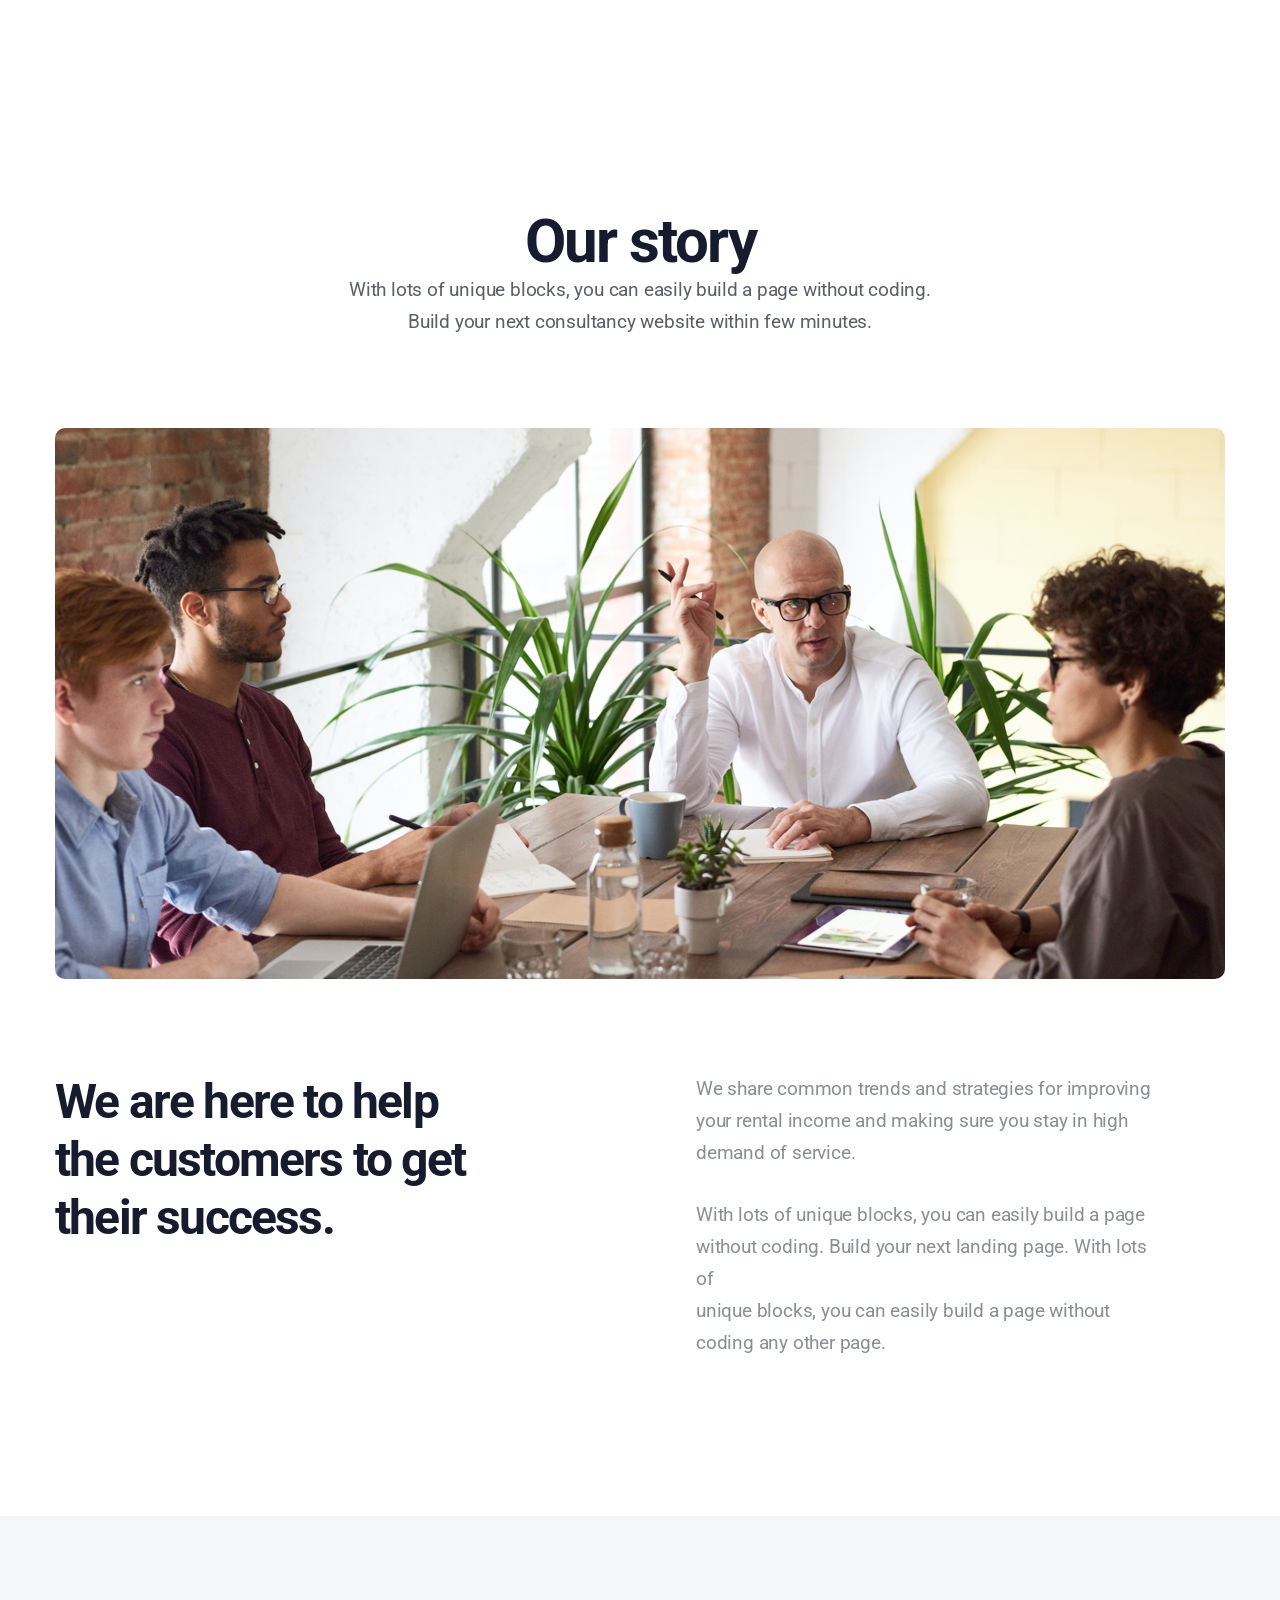
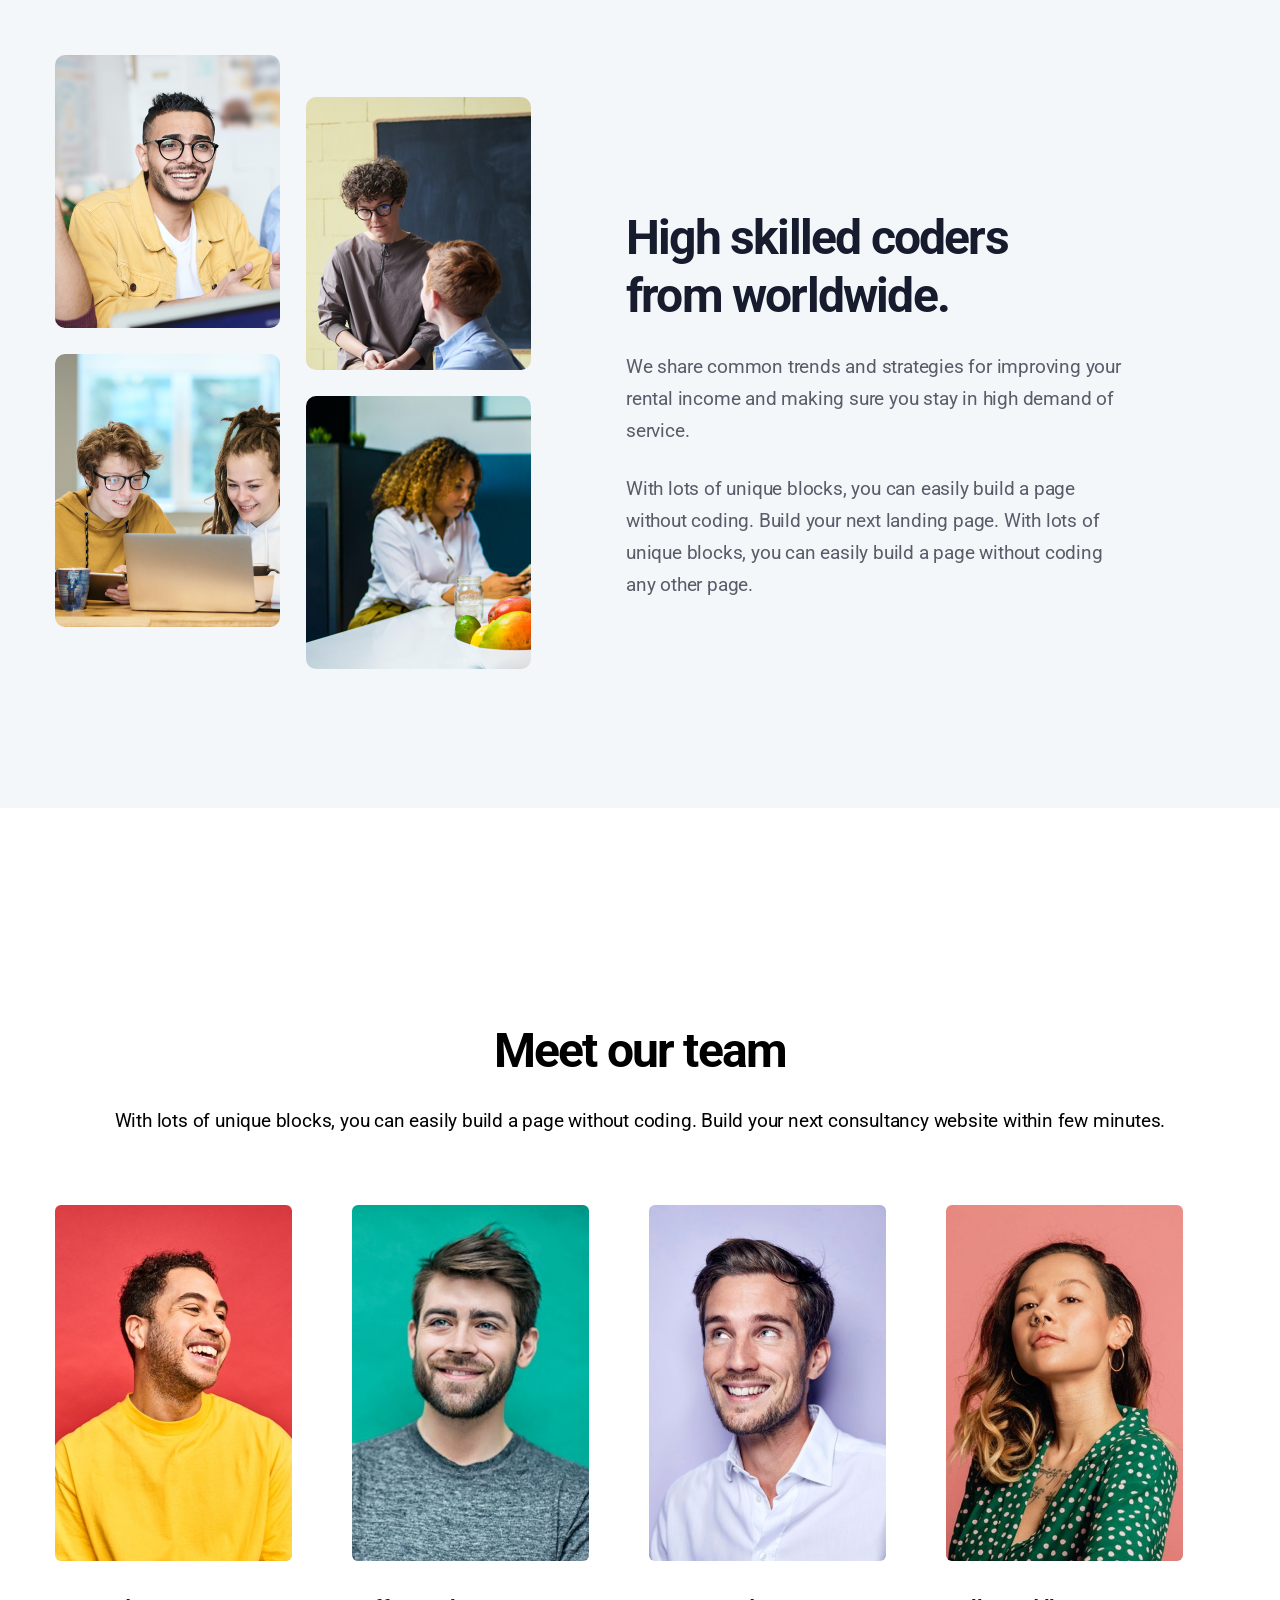
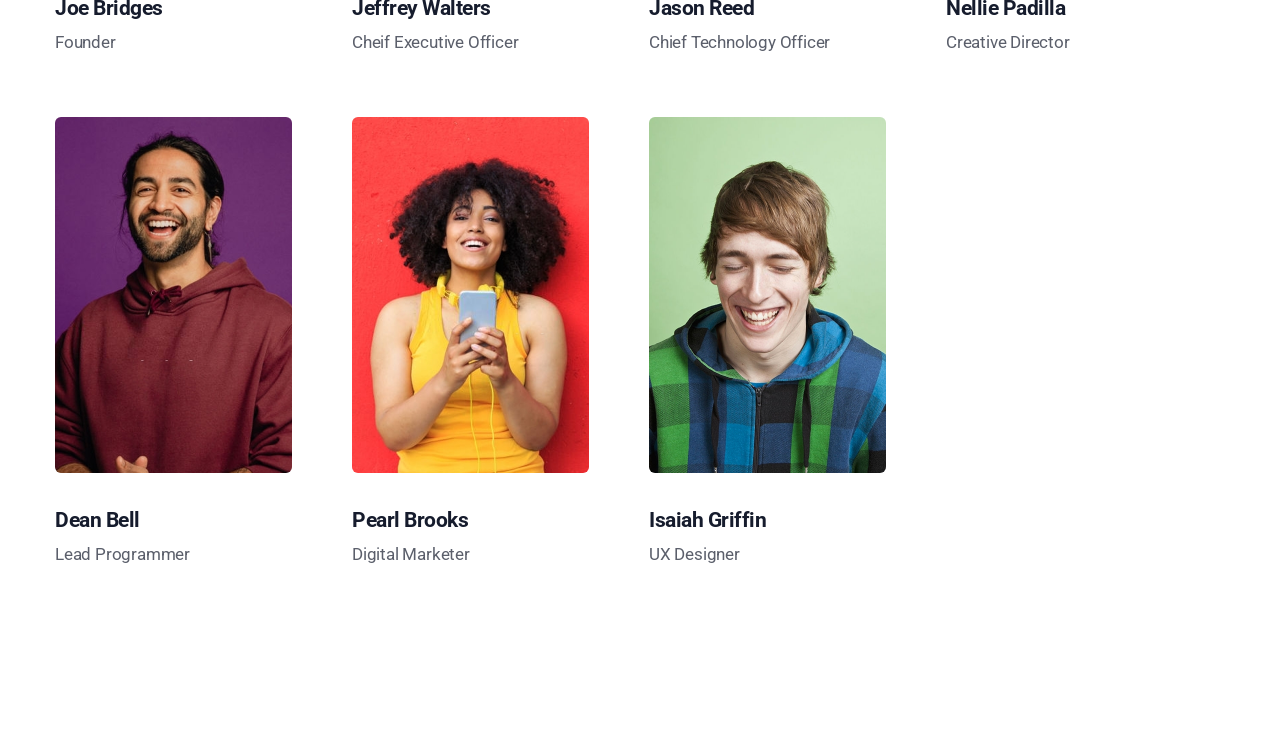
==== pages/about.html @ 470a7a66 "Update HTML and CSS: finalized About section layout and styling" ====
<!DOCTYPE html>
<html lang="en">

<head>
    <meta charset="UTF-8">
    <meta name="viewport" content="width=device-width, initial-scale=1.0">
    <title>About page</title>
    <link rel="stylesheet" href="../assets/css/pages/about.css">
    <link rel="stylesheet" href="../assets/fonts/font-awesome-6.4.0-all.min.css">
    <link href="https://fonts.googleapis.com/css2?family=Roboto:ital,wght@0,100..900;1,100..900&display=swap"
        rel="stylesheet">
</head>

<body>
    <!-- HEADER START ! -->

    <!-- HEADER END ! -->

    <!-- Our-story-section start  !-->
    <main>
        <section class="our-story-section">
            <div class="container">
                <div class="our-story-content">
                    <div class="story-text">
                        <h1 class="section-title">Our story</h1>
                        <p class="section-description">With lots of unique blocks, you can easily build a page without
                            coding.
                            <br> Build your next consultancy website within few minutes.
                        </p>
                    </div>
                    <div class="story-img">
                        <img src="../assets/images/about.images/about.image1.png" alt="">
                    </div>
                    <div class="info-ending-text">
                        <div class="info-left-text">
                            <h2> We are here to help <br> the customers to get <br> their success.
                            </h2>
                        </div>

                        <div class="info-right-text">
                            <p class="text ">We share common trends and strategies for improving <br> your rental income
                                and
                                making sure you stay in high <br> demand of service.
                            </p>
                            <p class="text text-info">With lots of unique blocks, you can easily build a page <br>
                                without
                                coding. Build your next landing page. With lots of <br> unique blocks, you can easily
                                build
                                a page without <br> coding any other page.</p>
                        </div>
                    </div>
                </div>
            </div>
        </section>
        <!-- Our-story-section end ! -->
        <!-- smart-solutions-section  CSS start !  -->
        <section class="smart-solutions-section">
            <div class="container">
                <div class="solutions-section-content">
                    <div class="section-left-content">
                        <div class="left-img">
                            <img src="../assets/images/about.images/about.image2.png" alt="">
                            <img src="../assets/images/about.images/about.image4.png" alt="">
                        </div>

                        <div class="right-img">
                            <img src="../assets/images/about.images/about.image3.png" alt="">
                            <img src="../assets/images/about.images/about.image5.png" alt="">
                        </div>

                    </div>

                    <div class="section-right-content">
                        <h2 class="right-content-title">High skilled coders <br>
                            from worldwide.</h2>
                        <p>We share common trends and strategies for improving your <br> rental income and making sure
                            you stay in high demand of <br> service.
                        </p>

                        <p>With lots of unique blocks, you can easily build a page <br> without coding. Build your next
                            landing page. With lots of <br> unique blocks, you can easily build a page without coding
                            <br> any other page.</p>
                    </div>

                </div>
            </div>
        </section>

        <!-- /* MEET OUR TEAM SECTION START  */ -->
        <section class="meet-our-team">
            <div class="container">
                <div class="meet-our-team-content">
                    <h2 class="team-content-title">Meet our team</h2>
                    <p class="team-content-description">With lots of unique blocks, you can easily build a page without
                        coding. Build your next consultancy website within few minutes.</p>

                    <!-- IMAGES CARD !  -->
                    <div class="team-content-images-card">
                        <div class="row row-top">
                            <!-- IMAGES CARD 1 !  -->
                            <div class="img-card">
                                <img src="../assets/images/about.images/imgcard1.png" alt="">
                                <h6>Joe Bridges</h6>
                                <p>Founder</p>
                            </div>

                            <!-- IMAGES CARD 2 !  -->
                            <div class="img-card">
                                <img src="../assets/images/about.images/imgcard2.png" alt="">
                                <h6>Jeffrey Walters</h6>
                                <p>Cheif Executive Officer</p>
                            </div>

                            <!-- IMAGES CARD 3 !  -->
                            <div class="img-card">
                                <img src="../assets/images/about.images/imgcard3.png" alt="">
                                <h6>Jason Reed</h6>
                                <p>Chief Technology Officer</p>
                            </div>

                            <!-- IMAGES CARD 4 !  -->
                            <div class="img-card">
                                <img src="../assets/images/about.images/imgcard4.png" alt="">
                                <h6>Nellie Padilla</h6>
                                <p>Creative Director</p>
                            </div>
                        </div>

                        <div class="row row-bottom">
                            <!-- IMAGES CARD 5 !  -->
                            <div class="img-card">
                                <img src="../assets/images/about.images/imgcard5.png" alt="">
                                <h6>Dean Bell</h6>
                                <p>Lead Programmer</p>
                            </div>

                            <!-- IMAGES CARD 6 !  -->
                            <div class="img-card">
                                <img src="../assets/images/about.images/imgcard6.png" alt="">
                                <h6>Pearl Brooks</h6>
                                <p>Digital Marketer</p>
                            </div>

                            <!-- IMAGES CARD 7 !  -->
                            <div class="img-card">
                                <img src="../assets/images/about.images/imgcard7.png" alt="">
                                <h6>Isaiah Griffin</h6>
                                <p>UX Designer</p>
                            </div>

                        </div>
                    </div>
                </div>
            </div>
        </section>
        <!-- /* MEET OUR TEAM SECTION END  */ -->
    </main>
</body>
</html>
---- assets/css/pages/about.css ----
*{
    box-sizing: border-box;
    padding: 0;
    margin: 0;
}

:root {
  --secondary-color: #F4F7FA;
  --text-color: #161C2D;
  --bg-color:white;
  --font-family:Roboto;
}

body{
  height: auto;
}
.our-story-section{
    margin-top: 100px;
    background-color: var(--bg-color);
    padding: 109px 0 141px 0;

}

.container {
  width:1170px;
  margin: 0px auto;

}

.story-text{
    text-align: center;
}

.section-title{
font-family: var(--font-family);
font-weight: 700;
font-size: 60px;
line-height: 65px;
letter-spacing: -2px;
text-align: center;
color: var(--text-color);

}
.section-description{
font-family: var(--font-family);
font-weight: 400;
font-size: 19px;
line-height: 32px;
letter-spacing: -0.2px;
text-align: center;
color: var(--text-color);
opacity: 0.7;
}
.story-img{
padding: 90px 0;
}

.story-img img{
    width: 100%; 
    border-radius: 10px;
   

}
.info-ending-text{
    display: flex;
    justify-content: space-between;
    padding-right: 60px;
    height: 302px;
}

.info-left-text h2{
font-family: var(--font-family);
font-weight: 700;
font-size: 48px;
line-height: 58px;
letter-spacing: -1.8px;
color: var(--text-color);
}
.info-right-text{
width: 469px;
height: 294px;
opacity: 0.7;
top: 7.5px;
left: 572px;
}

.info-right-text .text{
font-family: var(--font-family);
font-weight: 400;
font-size: 19px;
line-height: 32px;
letter-spacing: -0.2px;
color: var(--text-color);
opacity: 70%;
}
.text-info{
margin-top: 30px;
}
 /* Our-story-section CSS end !  */

  /* smart-solutions-section  CSS start ! */

  .smart-solutions-section{
    background-color: var(--secondary-color);
  }
  .solutions-section-content{
    padding: 139px 0;
    background-color:var(--secondary-color);
    display: flex;
    gap: 95px;

  }
.section-left-content{
  display: grid;
  grid-template-columns: repeat(2, 1fr); 
  gap: 26px; 

}

.section-left-content img{
   width: 225px;
  height: 273px;
  border-radius: 10px; 
  object-fit: cover; 
}

.left-img,
.right-img{
  display: flex;
  flex-direction: column;
  gap: 26px;
}
.right-img{
  padding-top: 42px;
}
.section-right-content{
  padding-top: 154px;
  padding-bottom: 202px;
  height: 413px;
}
.section-right-content .right-content-title{
font-family: var(--font-family);
font-weight: 700;
font-size: 48px;
line-height: 58px;
letter-spacing: -1.8px;
color: var(--text-color);
}
.section-right-content p{
padding-top: 26px;
color: var(--text-color);
opacity: 70%;
font-family: Roboto;
font-weight: 400;
font-size: 19px;
line-height: 32px;
letter-spacing: -0.2px;

}

  /* smart-solutions-section  CSS END ! */

  /* MEET OUR TEAM SECTION START  */

.meet-our-team{
  padding:107px 0 179px 0;
}
 .meet-our-team-content .team-content-title{
font-family: Roboto;
font-weight: 700;
font-size: 48px;
line-height: 58px;
letter-spacing: -1.8px;
text-align: center;
padding-top: 107px;
padding-bottom: 25px;


}
 .meet-our-team-content .team-content-description{
font-family: Roboto;
font-weight: 400;
font-size: 19px;
line-height: 32px;
letter-spacing: -0.2px;
text-align: center;
padding-bottom: 68px;

}

 .meet-our-team-content .team-content-images-card{
display: flex;
flex-direction: column;


 }
 
 .row {
  display: flex;
  gap: 30px;
}

.row-bottom {
  margin-top: 60px;
}
.img-card {
  width: 267px;
  height: 452px;
  padding-right: 30px;
  padding-bottom: 60px;
}

.img-card img {
  width:100%;
  height: 356px;
  border-radius: 6px;
  display: block;
  object-fit: cover;
}
.img-card h6{
font-family: var(--font-family);
font-weight: 700;
font-size: 21px;
line-height: 32px;
letter-spacing: -0.5px;
padding-bottom: 4px;
padding-top: 31px;
color: var(--text-color);


}
.img-card p{
font-family:var(--font-family);
font-weight: 400;
font-size: 17px;
line-height: 29px;
letter-spacing: -0.2px;
padding-bottom: 4px;
opacity: 70%;
color: var(--text-color);
}
  /* MEET OUR TEAM SECTION END  */
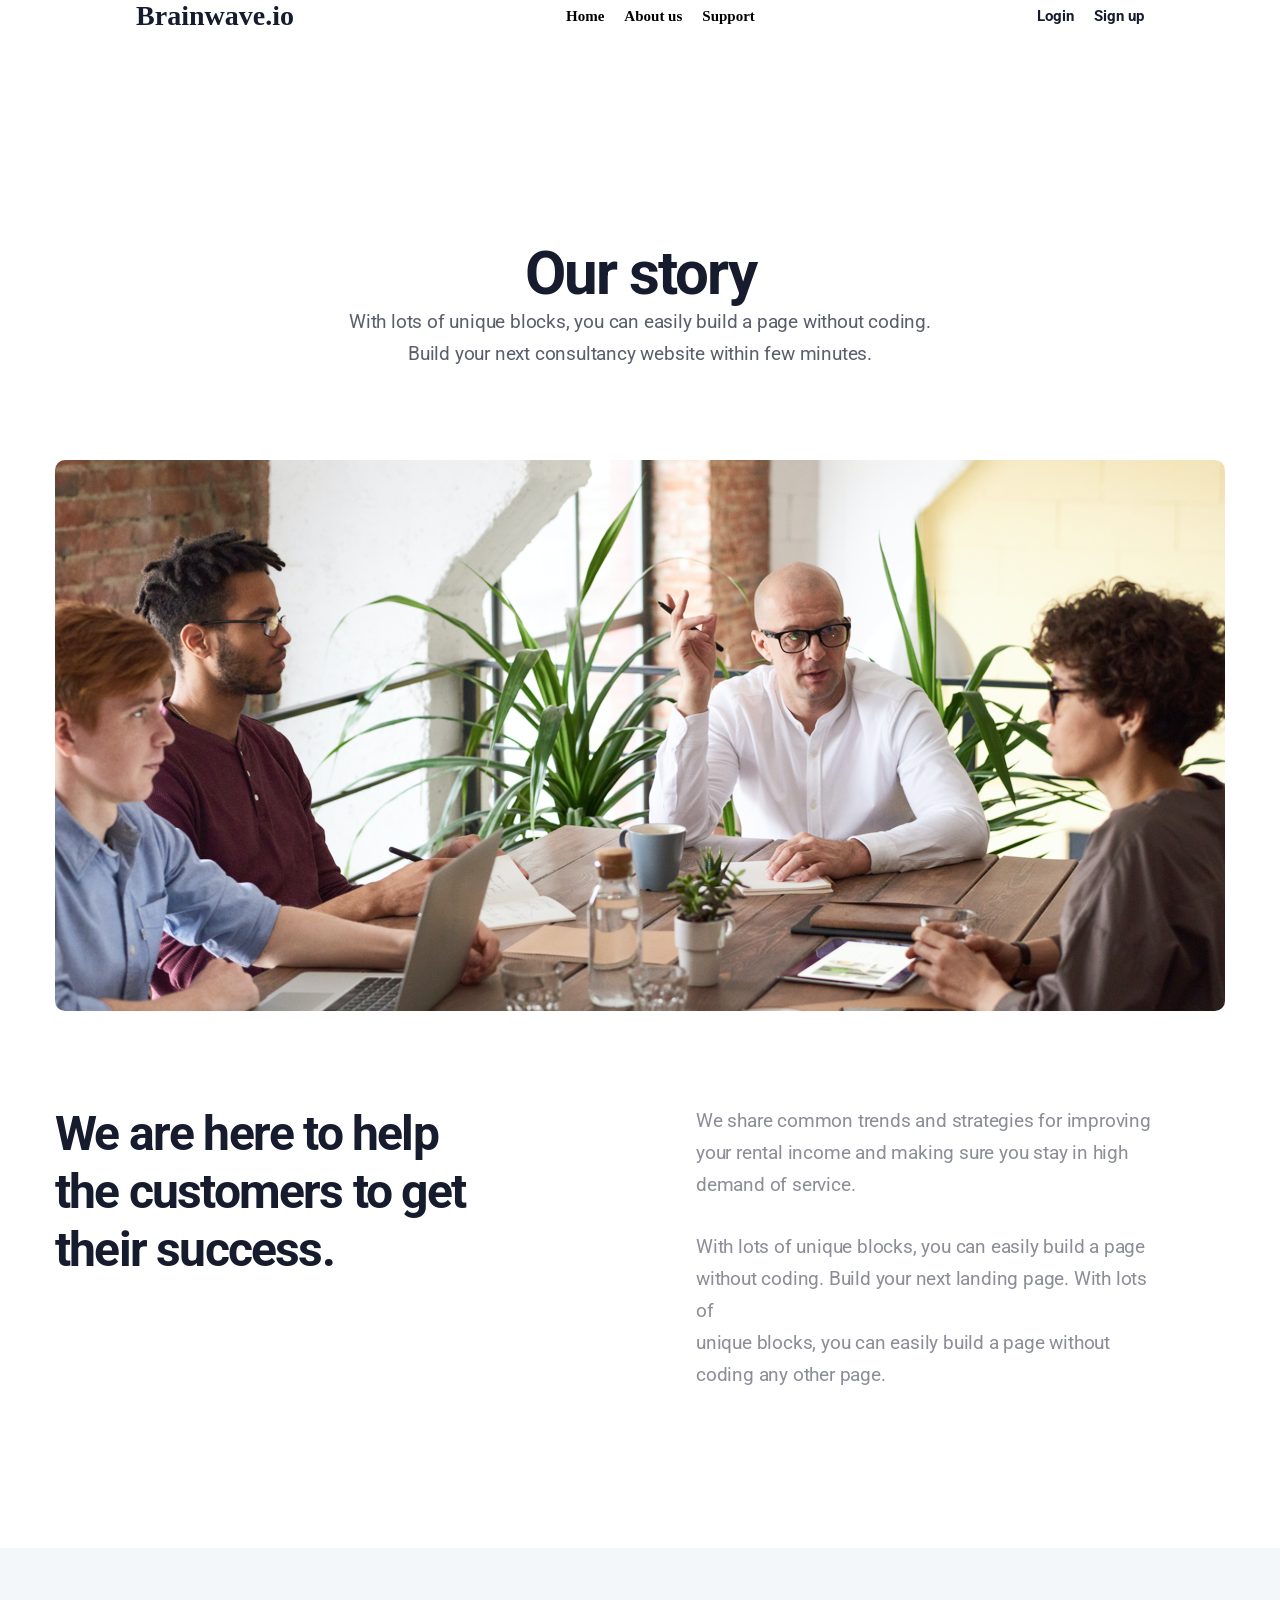
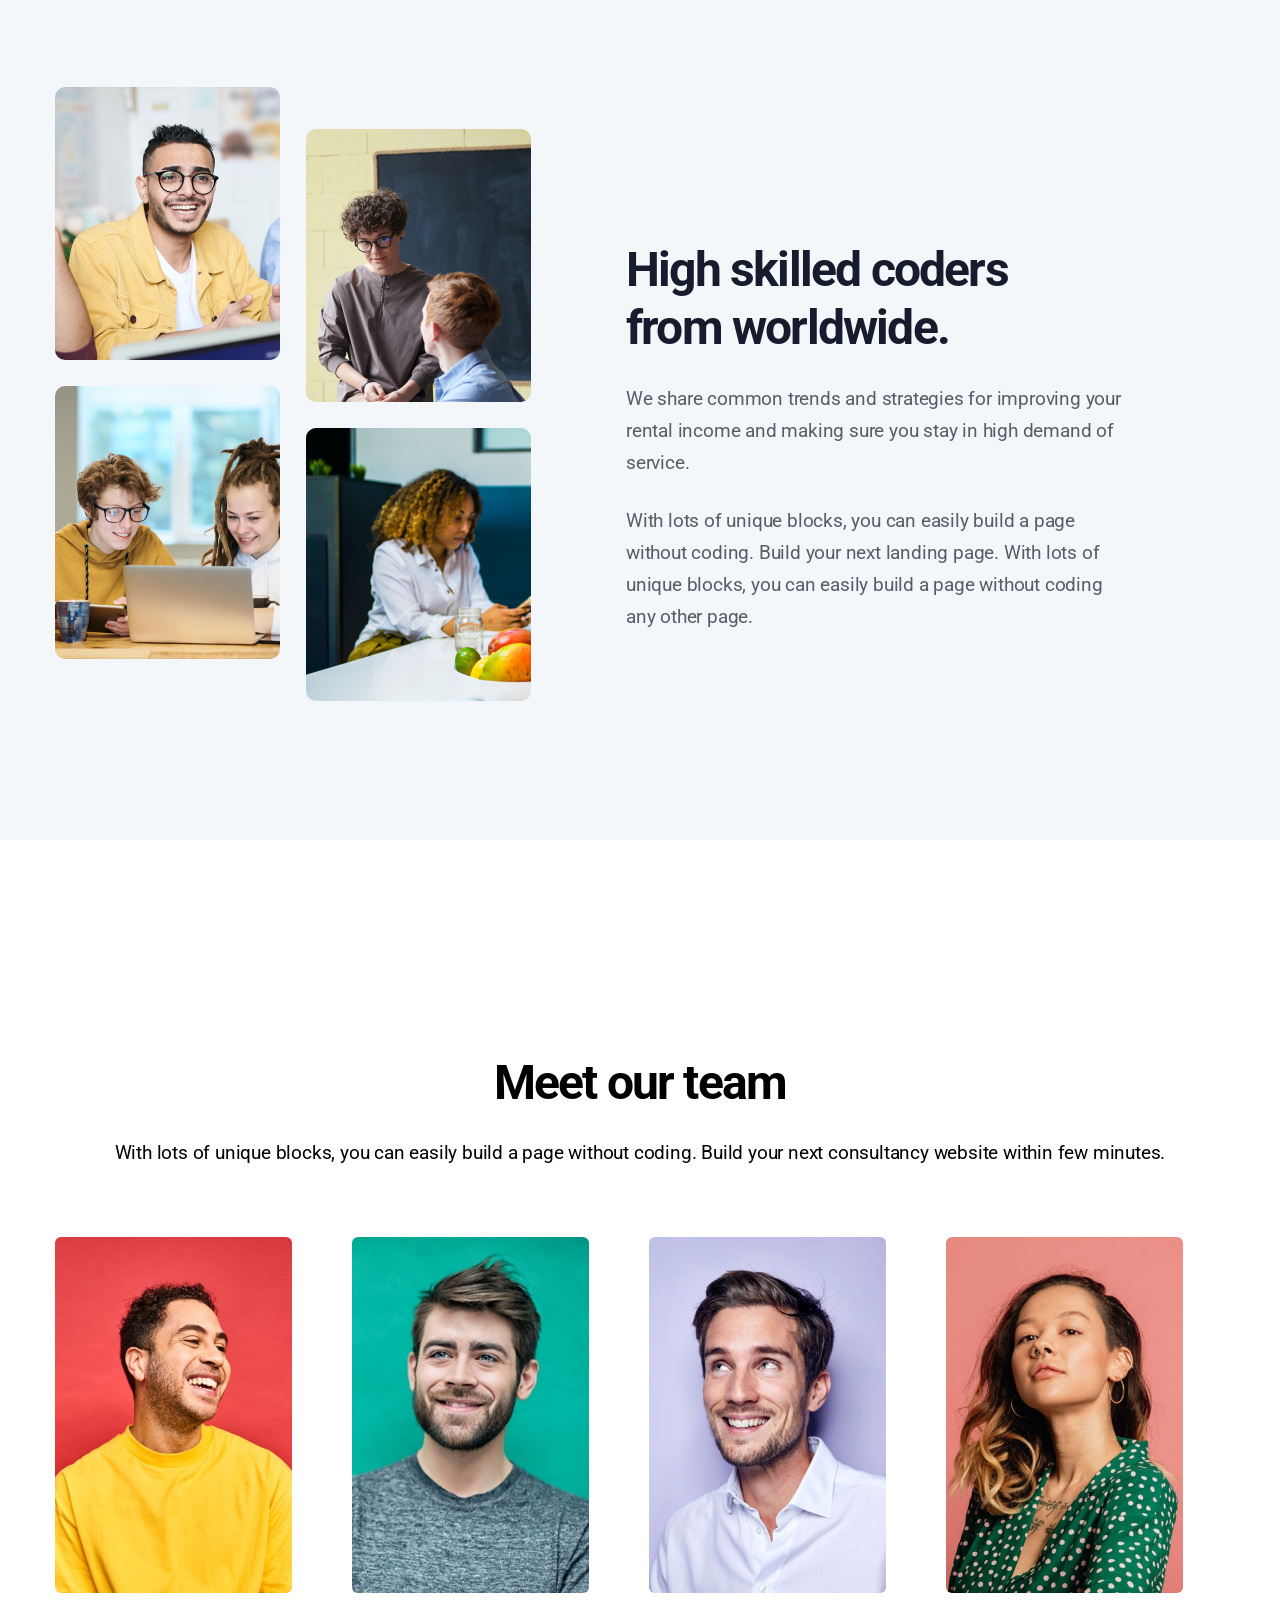
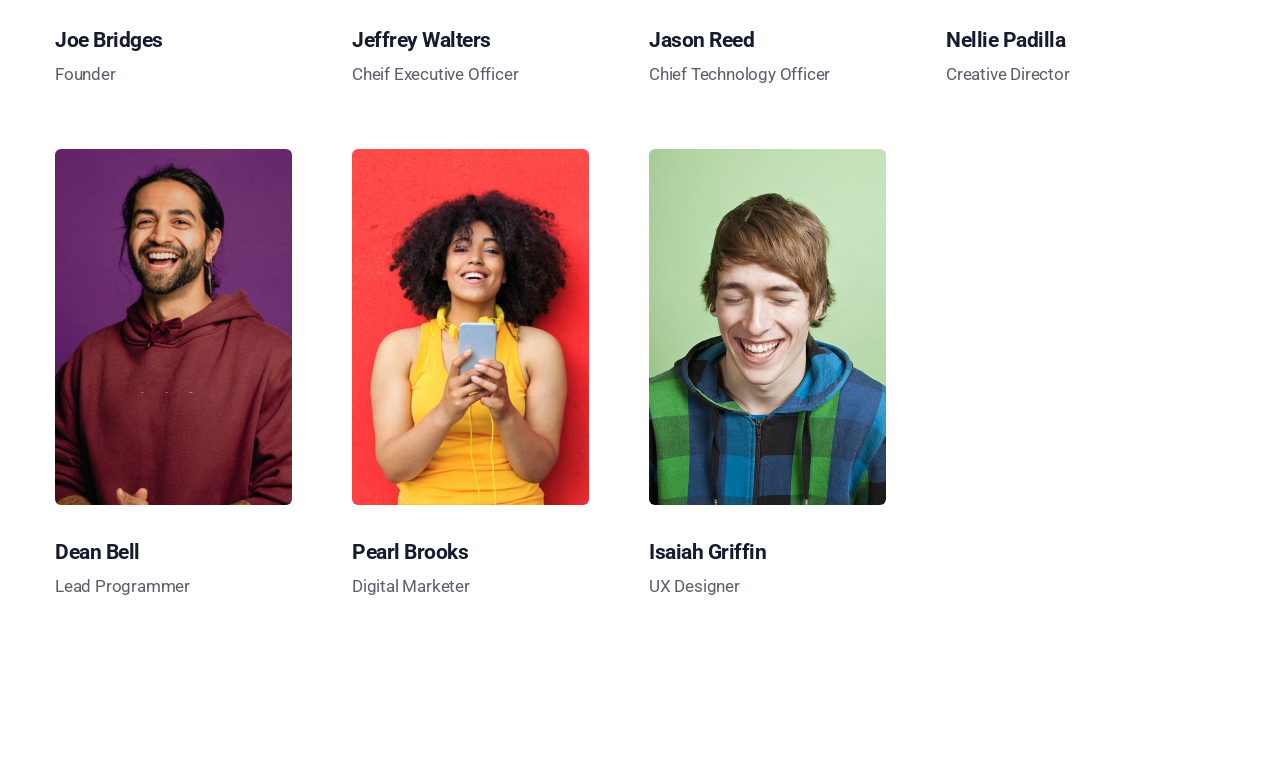
==== commit ba282a66: "added header content" ====
--- a/pages/about.html
+++ b/pages/about.html
@@ -5,155 +5,175 @@
     <meta charset="UTF-8">
     <meta name="viewport" content="width=device-width, initial-scale=1.0">
     <title>About page</title>
+    <link rel="stylesheet" href="../assets/css/pages/header.css">
     <link rel="stylesheet" href="../assets/css/pages/about.css">
     <link rel="stylesheet" href="../assets/fonts/font-awesome-6.4.0-all.min.css">
     <link href="https://fonts.googleapis.com/css2?family=Roboto:ital,wght@0,100..900;1,100..900&display=swap"
-        rel="stylesheet">
+          rel="stylesheet">
 </head>
 
 <body>
-    <!-- HEADER START ! -->
+<!-- HEADER START -->
+<header>
+    <section class="hdr-container">
+        <div class="hdr">
+            <div class="hdr-content">
+                <span>Brainwave.io</span>
+            </div>
+            <nav class="hdr-navigation">
+                <ul class="nav-items">
+                    <li class="nav-item"><a href="../index.html">Home</a></li>
+                    <li class="nav-item"><a href="../pages/about.html">About us</a></li>
+                    <li class="nav-item"><a href="../pages/support.html">Support</a></li>
+                </ul>
+            </nav>
+            <div class="hdr-login-signup">
+                <a class="login-link"><a href="../pages/login.html">Login</a></a>
+                <a class="signup-link"><a href="../pages/signup.html">Sign up</a></a>
+            </div>
+        </div>
+    </section>
+</header>
+<!-- HEADER END -->
 
-    <!-- HEADER END ! -->
+<!-- Our-story-section start  -->
+<main>
+    <section class="our-story-section">
+        <div class="container">
+            <div class="our-story-content">
+                <div class="story-text">
+                    <h1 class="section-title">Our story</h1>
+                    <p class="section-description">With lots of unique blocks, you can easily build a page without
+                        coding.
+                        <br> Build your next consultancy website within few minutes.
+                    </p>
+                </div>
+                <div class="story-img">
+                    <img src="../assets/images/about/about.image1.png" alt="">
+                </div>
+                <div class="info-ending-text">
+                    <div class="info-left-text">
+                        <h2> We are here to help <br> the customers to get <br> their success.
+                        </h2>
+                    </div>
 
-    <!-- Our-story-section start  !-->
-    <main>
-        <section class="our-story-section">
-            <div class="container">
-                <div class="our-story-content">
-                    <div class="story-text">
-                        <h1 class="section-title">Our story</h1>
-                        <p class="section-description">With lots of unique blocks, you can easily build a page without
-                            coding.
-                            <br> Build your next consultancy website within few minutes.
+                    <div class="info-right-text">
+                        <p class="text ">We share common trends and strategies for improving <br> your rental income
+                            and
+                            making sure you stay in high <br> demand of service.
                         </p>
-                    </div>
-                    <div class="story-img">
-                        <img src="../assets/images/about.images/about.image1.png" alt="">
-                    </div>
-                    <div class="info-ending-text">
-                        <div class="info-left-text">
-                            <h2> We are here to help <br> the customers to get <br> their success.
-                            </h2>
-                        </div>
-
-                        <div class="info-right-text">
-                            <p class="text ">We share common trends and strategies for improving <br> your rental income
-                                and
-                                making sure you stay in high <br> demand of service.
-                            </p>
-                            <p class="text text-info">With lots of unique blocks, you can easily build a page <br>
-                                without
-                                coding. Build your next landing page. With lots of <br> unique blocks, you can easily
-                                build
-                                a page without <br> coding any other page.</p>
-                        </div>
+                        <p class="text text-info">With lots of unique blocks, you can easily build a page <br>
+                            without
+                            coding. Build your next landing page. With lots of <br> unique blocks, you can easily
+                            build
+                            a page without <br> coding any other page.</p>
                     </div>
                 </div>
             </div>
-        </section>
-        <!-- Our-story-section end ! -->
-        <!-- smart-solutions-section  CSS start !  -->
-        <section class="smart-solutions-section">
-            <div class="container">
-                <div class="solutions-section-content">
-                    <div class="section-left-content">
-                        <div class="left-img">
-                            <img src="../assets/images/about.images/about.image2.png" alt="">
-                            <img src="../assets/images/about.images/about.image4.png" alt="">
+        </div>
+    </section>
+    <!-- Our-story-section end -->
+    <!-- smart-solutions-section CSS start -->
+    <section class="smart-solutions-section">
+        <div class="container">
+            <div class="solutions-section-content">
+                <div class="section-left-content">
+                    <div class="left-img">
+                        <img src="../assets/images/about/about.image2.png" alt="">
+                        <img src="../assets/images/about/about.image4.png" alt="">
+                    </div>
+
+                    <div class="right-img">
+                        <img src="../assets/images/about/about.image3.png" alt="">
+                        <img src="../assets/images/about/about.image5.png" alt="">
+                    </div>
+
+                </div>
+
+                <div class="section-right-content">
+                    <h2 class="right-content-title">High skilled coders <br>
+                        from worldwide.</h2>
+                    <p>We share common trends and strategies for improving your <br> rental income and making sure
+                        you stay in high demand of <br> service.
+                    </p>
+
+                    <p>With lots of unique blocks, you can easily build a page <br> without coding. Build your next
+                        landing page. With lots of <br> unique blocks, you can easily build a page without coding
+                        <br> any other page.</p>
+                </div>
+
+            </div>
+        </div>
+    </section>
+
+    <!-- MEET OUR TEAM SECTION START   -->
+    <section class="meet-our-team">
+        <div class="container">
+            <div class="meet-our-team-content">
+                <h2 class="team-content-title">Meet our team</h2>
+                <p class="team-content-description">With lots of unique blocks, you can easily build a page without
+                    coding. Build your next consultancy website within few minutes.</p>
+
+                <!-- IMAGES CARD   -->
+                <div class="team-content-images-card">
+                    <div class="row row-top">
+                        <!-- IMAGES CARD 1   -->
+                        <div class="img-card">
+                            <img src="../assets/images/about/imgcard1.png" alt="">
+                            <h6>Joe Bridges</h6>
+                            <p>Founder</p>
                         </div>
 
-                        <div class="right-img">
-                            <img src="../assets/images/about.images/about.image3.png" alt="">
-                            <img src="../assets/images/about.images/about.image5.png" alt="">
+                        <!-- IMAGES CARD 2   -->
+                        <div class="img-card">
+                            <img src="../assets/images/about/imgcard2.png" alt="">
+                            <h6>Jeffrey Walters</h6>
+                            <p>Cheif Executive Officer</p>
+                        </div>
+
+                        <!-- IMAGES CARD 3   -->
+                        <div class="img-card">
+                            <img src="../assets/images/about/imgcard3.png" alt="">
+                            <h6>Jason Reed</h6>
+                            <p>Chief Technology Officer</p>
+                        </div>
+
+                        <!-- IMAGES CARD 4   -->
+                        <div class="img-card">
+                            <img src="../assets/images/about/imgcard4.png" alt="">
+                            <h6>Nellie Padilla</h6>
+                            <p>Creative Director</p>
+                        </div>
+                    </div>
+
+                    <div class="row row-bottom">
+                        <!-- IMAGES CARD 5  -->
+                        <div class="img-card">
+                            <img src="../assets/images/about/imgcard5.png" alt="">
+                            <h6>Dean Bell</h6>
+                            <p>Lead Programmer</p>
+                        </div>
+
+                        <!-- IMAGES CARD 6   -->
+                        <div class="img-card">
+                            <img src="../assets/images/about/imgcard6.png" alt="">
+                            <h6>Pearl Brooks</h6>
+                            <p>Digital Marketer</p>
+                        </div>
+
+                        <!-- IMAGES CARD 7   -->
+                        <div class="img-card">
+                            <img src="../assets/images/about/imgcard7.png" alt="">
+                            <h6>Isaiah Griffin</h6>
+                            <p>UX Designer</p>
                         </div>
 
                     </div>
-
-                    <div class="section-right-content">
-                        <h2 class="right-content-title">High skilled coders <br>
-                            from worldwide.</h2>
-                        <p>We share common trends and strategies for improving your <br> rental income and making sure
-                            you stay in high demand of <br> service.
-                        </p>
-
-                        <p>With lots of unique blocks, you can easily build a page <br> without coding. Build your next
-                            landing page. With lots of <br> unique blocks, you can easily build a page without coding
-                            <br> any other page.</p>
-                    </div>
-
                 </div>
             </div>
-        </section>
-
-        <!-- /* MEET OUR TEAM SECTION START  */ -->
-        <section class="meet-our-team">
-            <div class="container">
-                <div class="meet-our-team-content">
-                    <h2 class="team-content-title">Meet our team</h2>
-                    <p class="team-content-description">With lots of unique blocks, you can easily build a page without
-                        coding. Build your next consultancy website within few minutes.</p>
-
-                    <!-- IMAGES CARD !  -->
-                    <div class="team-content-images-card">
-                        <div class="row row-top">
-                            <!-- IMAGES CARD 1 !  -->
-                            <div class="img-card">
-                                <img src="../assets/images/about.images/imgcard1.png" alt="">
-                                <h6>Joe Bridges</h6>
-                                <p>Founder</p>
-                            </div>
-
-                            <!-- IMAGES CARD 2 !  -->
-                            <div class="img-card">
-                                <img src="../assets/images/about.images/imgcard2.png" alt="">
-                                <h6>Jeffrey Walters</h6>
-                                <p>Cheif Executive Officer</p>
-                            </div>
-
-                            <!-- IMAGES CARD 3 !  -->
-                            <div class="img-card">
-                                <img src="../assets/images/about.images/imgcard3.png" alt="">
-                                <h6>Jason Reed</h6>
-                                <p>Chief Technology Officer</p>
-                            </div>
-
-                            <!-- IMAGES CARD 4 !  -->
-                            <div class="img-card">
-                                <img src="../assets/images/about.images/imgcard4.png" alt="">
-                                <h6>Nellie Padilla</h6>
-                                <p>Creative Director</p>
-                            </div>
-                        </div>
-
-                        <div class="row row-bottom">
-                            <!-- IMAGES CARD 5 !  -->
-                            <div class="img-card">
-                                <img src="../assets/images/about.images/imgcard5.png" alt="">
-                                <h6>Dean Bell</h6>
-                                <p>Lead Programmer</p>
-                            </div>
-
-                            <!-- IMAGES CARD 6 !  -->
-                            <div class="img-card">
-                                <img src="../assets/images/about.images/imgcard6.png" alt="">
-                                <h6>Pearl Brooks</h6>
-                                <p>Digital Marketer</p>
-                            </div>
-
-                            <!-- IMAGES CARD 7 !  -->
-                            <div class="img-card">
-                                <img src="../assets/images/about.images/imgcard7.png" alt="">
-                                <h6>Isaiah Griffin</h6>
-                                <p>UX Designer</p>
-                            </div>
-
-                        </div>
-                    </div>
-                </div>
-            </div>
-        </section>
-        <!-- /* MEET OUR TEAM SECTION END  */ -->
-    </main>
+        </div>
+    </section>
+    <!--  MEET OUR TEAM SECTION END   -->
+</main>
 </body>
 </html>
--- a/assets/css/pages/header.css
+++ b/assets/css/pages/header.css
@@ -0,0 +1,60 @@
+
+/* header container start */
+.hdr{
+    display: flex;
+    justify-content: space-around;
+    align-items: center;
+    flex:33%
+}
+.hdr-content{
+    font-size: 28px;
+    font-weight: 700;
+    font-family: 'Rubik';
+    color: #161C2D;
+}
+.hdr-navigation .nav-items .nav-item {
+    font-size: 15px;
+    font-weight: 700;
+}
+.nav-items {
+    display: flex;
+    list-style: none;
+    flex: 33%;
+    gap: 20px;
+}
+
+.hdr-navigation .nav-items li a {
+    list-style-type: none;
+    color: black;
+    text-decoration: none;
+}
+
+.hdr-navigation .nav-items li > :hover {
+    color: #FB6D45;
+    cursor: pointer;
+}
+.hdr-login-signup > :hover {
+    color: #FB6D45;
+    cursor: pointer;
+}
+.hdr-login-signup{
+    border: 1px;
+    display: flex;
+    gap: 10px;
+}
+
+.hdr-login-signup a {
+    list-style-type: none;
+    color: black;
+    text-decoration: none;
+}
+
+.hdr-login-signup > a {
+    background-color: #FFFFFF;
+    color: #161C2D;
+    font-size: 15px;
+    font-weight: 700;
+    font-family: 'Roboto';
+    cursor: pointer;
+}
+/* header container end */
--- a/assets/css/pages/about.css
+++ b/assets/css/pages/about.css
@@ -1,20 +1,21 @@
-*{
+* {
     box-sizing: border-box;
     padding: 0;
     margin: 0;
 }
 
 :root {
-  --secondary-color: #F4F7FA;
-  --text-color: #161C2D;
-  --bg-color:white;
-  --font-family:Roboto;
-}
-
-body{
-  height: auto;
-}
-.our-story-section{
+    --secondary-color: #F4F7FA;
+    --text-color: #161C2D;
+    --bg-color: white;
+    --font-family: Roboto;
+}
+
+body {
+    height: auto;
+}
+
+.our-story-section {
     margin-top: 100px;
     background-color: var(--bg-color);
     padding: 109px 0 141px 0;
@@ -22,221 +23,239 @@
 }
 
 .container {
-  width:1170px;
-  margin: 0px auto;
-
-}
-
-.story-text{
-    text-align: center;
-}
-
-.section-title{
-font-family: var(--font-family);
-font-weight: 700;
-font-size: 60px;
-line-height: 65px;
-letter-spacing: -2px;
-text-align: center;
-color: var(--text-color);
-
-}
-.section-description{
-font-family: var(--font-family);
-font-weight: 400;
-font-size: 19px;
-line-height: 32px;
-letter-spacing: -0.2px;
-text-align: center;
-color: var(--text-color);
-opacity: 0.7;
-}
-.story-img{
-padding: 90px 0;
-}
-
-.story-img img{
-    width: 100%; 
+    width: 1170px;
+    margin: 0px auto;
+
+}
+
+.story-text {
+    text-align: center;
+}
+
+.section-title {
+    font-family: var(--font-family);
+    font-weight: 700;
+    font-size: 60px;
+    line-height: 65px;
+    letter-spacing: -2px;
+    text-align: center;
+    color: var(--text-color);
+
+}
+
+.section-description {
+    font-family: var(--font-family);
+    font-weight: 400;
+    font-size: 19px;
+    line-height: 32px;
+    letter-spacing: -0.2px;
+    text-align: center;
+    color: var(--text-color);
+    opacity: 0.7;
+}
+
+.story-img {
+    padding: 90px 0;
+}
+
+.story-img img {
+    width: 100%;
     border-radius: 10px;
-   
-
-}
-.info-ending-text{
+
+
+}
+
+.info-ending-text {
     display: flex;
     justify-content: space-between;
     padding-right: 60px;
     height: 302px;
 }
 
-.info-left-text h2{
-font-family: var(--font-family);
-font-weight: 700;
-font-size: 48px;
-line-height: 58px;
-letter-spacing: -1.8px;
-color: var(--text-color);
-}
-.info-right-text{
-width: 469px;
-height: 294px;
-opacity: 0.7;
-top: 7.5px;
-left: 572px;
-}
-
-.info-right-text .text{
-font-family: var(--font-family);
-font-weight: 400;
-font-size: 19px;
-line-height: 32px;
-letter-spacing: -0.2px;
-color: var(--text-color);
-opacity: 70%;
-}
-.text-info{
-margin-top: 30px;
-}
- /* Our-story-section CSS end !  */
-
-  /* smart-solutions-section  CSS start ! */
-
-  .smart-solutions-section{
+.info-left-text h2 {
+    font-family: var(--font-family);
+    font-weight: 700;
+    font-size: 48px;
+    line-height: 58px;
+    letter-spacing: -1.8px;
+    color: var(--text-color);
+}
+
+.info-right-text {
+    width: 469px;
+    height: 294px;
+    opacity: 0.7;
+    top: 7.5px;
+    left: 572px;
+}
+
+.info-right-text .text {
+    font-family: var(--font-family);
+    font-weight: 400;
+    font-size: 19px;
+    line-height: 32px;
+    letter-spacing: -0.2px;
+    color: var(--text-color);
+    opacity: 70%;
+}
+
+.text-info {
+    margin-top: 30px;
+}
+
+/* Our-story-section CSS end !  */
+
+/* smart-solutions-section  CSS start ! */
+
+.smart-solutions-section {
     background-color: var(--secondary-color);
-  }
-  .solutions-section-content{
+}
+
+.solutions-section-content {
     padding: 139px 0;
-    background-color:var(--secondary-color);
+    background-color: var(--secondary-color);
     display: flex;
     gap: 95px;
 
-  }
-.section-left-content{
-  display: grid;
-  grid-template-columns: repeat(2, 1fr); 
-  gap: 26px; 
-
-}
-
-.section-left-content img{
-   width: 225px;
-  height: 273px;
-  border-radius: 10px; 
-  object-fit: cover; 
+}
+
+.section-left-content {
+    display: grid;
+    grid-template-columns: repeat(2, 1fr);
+    gap: 26px;
+
+}
+
+.section-left-content img {
+    width: 225px;
+    height: 273px;
+    border-radius: 10px;
+    object-fit: cover;
 }
 
 .left-img,
-.right-img{
-  display: flex;
-  flex-direction: column;
-  gap: 26px;
-}
-.right-img{
-  padding-top: 42px;
-}
-.section-right-content{
-  padding-top: 154px;
-  padding-bottom: 202px;
-  height: 413px;
-}
-.section-right-content .right-content-title{
-font-family: var(--font-family);
-font-weight: 700;
-font-size: 48px;
-line-height: 58px;
-letter-spacing: -1.8px;
-color: var(--text-color);
-}
-.section-right-content p{
-padding-top: 26px;
-color: var(--text-color);
-opacity: 70%;
-font-family: Roboto;
-font-weight: 400;
-font-size: 19px;
-line-height: 32px;
-letter-spacing: -0.2px;
-
-}
-
-  /* smart-solutions-section  CSS END ! */
-
-  /* MEET OUR TEAM SECTION START  */
-
-.meet-our-team{
-  padding:107px 0 179px 0;
-}
- .meet-our-team-content .team-content-title{
-font-family: Roboto;
-font-weight: 700;
-font-size: 48px;
-line-height: 58px;
-letter-spacing: -1.8px;
-text-align: center;
-padding-top: 107px;
-padding-bottom: 25px;
-
-
-}
- .meet-our-team-content .team-content-description{
-font-family: Roboto;
-font-weight: 400;
-font-size: 19px;
-line-height: 32px;
-letter-spacing: -0.2px;
-text-align: center;
-padding-bottom: 68px;
-
-}
-
- .meet-our-team-content .team-content-images-card{
-display: flex;
-flex-direction: column;
-
-
- }
- 
- .row {
-  display: flex;
-  gap: 30px;
+.right-img {
+    display: flex;
+    flex-direction: column;
+    gap: 26px;
+}
+
+.right-img {
+    padding-top: 42px;
+}
+
+.section-right-content {
+    padding-top: 154px;
+    padding-bottom: 202px;
+    height: 413px;
+}
+
+.section-right-content .right-content-title {
+    font-family: var(--font-family);
+    font-weight: 700;
+    font-size: 48px;
+    line-height: 58px;
+    letter-spacing: -1.8px;
+    color: var(--text-color);
+}
+
+.section-right-content p {
+    padding-top: 26px;
+    color: var(--text-color);
+    opacity: 70%;
+    font-family: Roboto;
+    font-weight: 400;
+    font-size: 19px;
+    line-height: 32px;
+    letter-spacing: -0.2px;
+
+}
+
+/* smart-solutions-section  CSS END ! */
+
+/* MEET OUR TEAM SECTION START  */
+
+.meet-our-team {
+    padding: 107px 0 179px 0;
+}
+
+.meet-our-team-content .team-content-title {
+    font-family: Roboto;
+    font-weight: 700;
+    font-size: 48px;
+    line-height: 58px;
+    letter-spacing: -1.8px;
+    text-align: center;
+    padding-top: 107px;
+    padding-bottom: 25px;
+
+
+}
+
+.meet-our-team-content .team-content-description {
+    font-family: Roboto;
+    font-weight: 400;
+    font-size: 19px;
+    line-height: 32px;
+    letter-spacing: -0.2px;
+    text-align: center;
+    padding-bottom: 68px;
+
+}
+
+.meet-our-team-content .team-content-images-card {
+    display: flex;
+    flex-direction: column;
+
+
+}
+
+.row {
+    display: flex;
+    gap: 30px;
 }
 
 .row-bottom {
-  margin-top: 60px;
-}
+    margin-top: 60px;
+}
+
 .img-card {
-  width: 267px;
-  height: 452px;
-  padding-right: 30px;
-  padding-bottom: 60px;
+    width: 267px;
+    height: 452px;
+    padding-right: 30px;
+    padding-bottom: 60px;
 }
 
 .img-card img {
-  width:100%;
-  height: 356px;
-  border-radius: 6px;
-  display: block;
-  object-fit: cover;
-}
-.img-card h6{
-font-family: var(--font-family);
-font-weight: 700;
-font-size: 21px;
-line-height: 32px;
-letter-spacing: -0.5px;
-padding-bottom: 4px;
-padding-top: 31px;
-color: var(--text-color);
-
-
-}
-.img-card p{
-font-family:var(--font-family);
-font-weight: 400;
-font-size: 17px;
-line-height: 29px;
-letter-spacing: -0.2px;
-padding-bottom: 4px;
-opacity: 70%;
-color: var(--text-color);
-}
-  /* MEET OUR TEAM SECTION END  */
+    width: 100%;
+    height: 356px;
+    border-radius: 6px;
+    display: block;
+    object-fit: cover;
+}
+
+.img-card h6 {
+    font-family: var(--font-family);
+    font-weight: 700;
+    font-size: 21px;
+    line-height: 32px;
+    letter-spacing: -0.5px;
+    padding-bottom: 4px;
+    padding-top: 31px;
+    color: var(--text-color);
+
+
+}
+
+.img-card p {
+    font-family: var(--font-family);
+    font-weight: 400;
+    font-size: 17px;
+    line-height: 29px;
+    letter-spacing: -0.2px;
+    padding-bottom: 4px;
+    opacity: 70%;
+    color: var(--text-color);
+}
+
+/* MEET OUR TEAM SECTION END  */
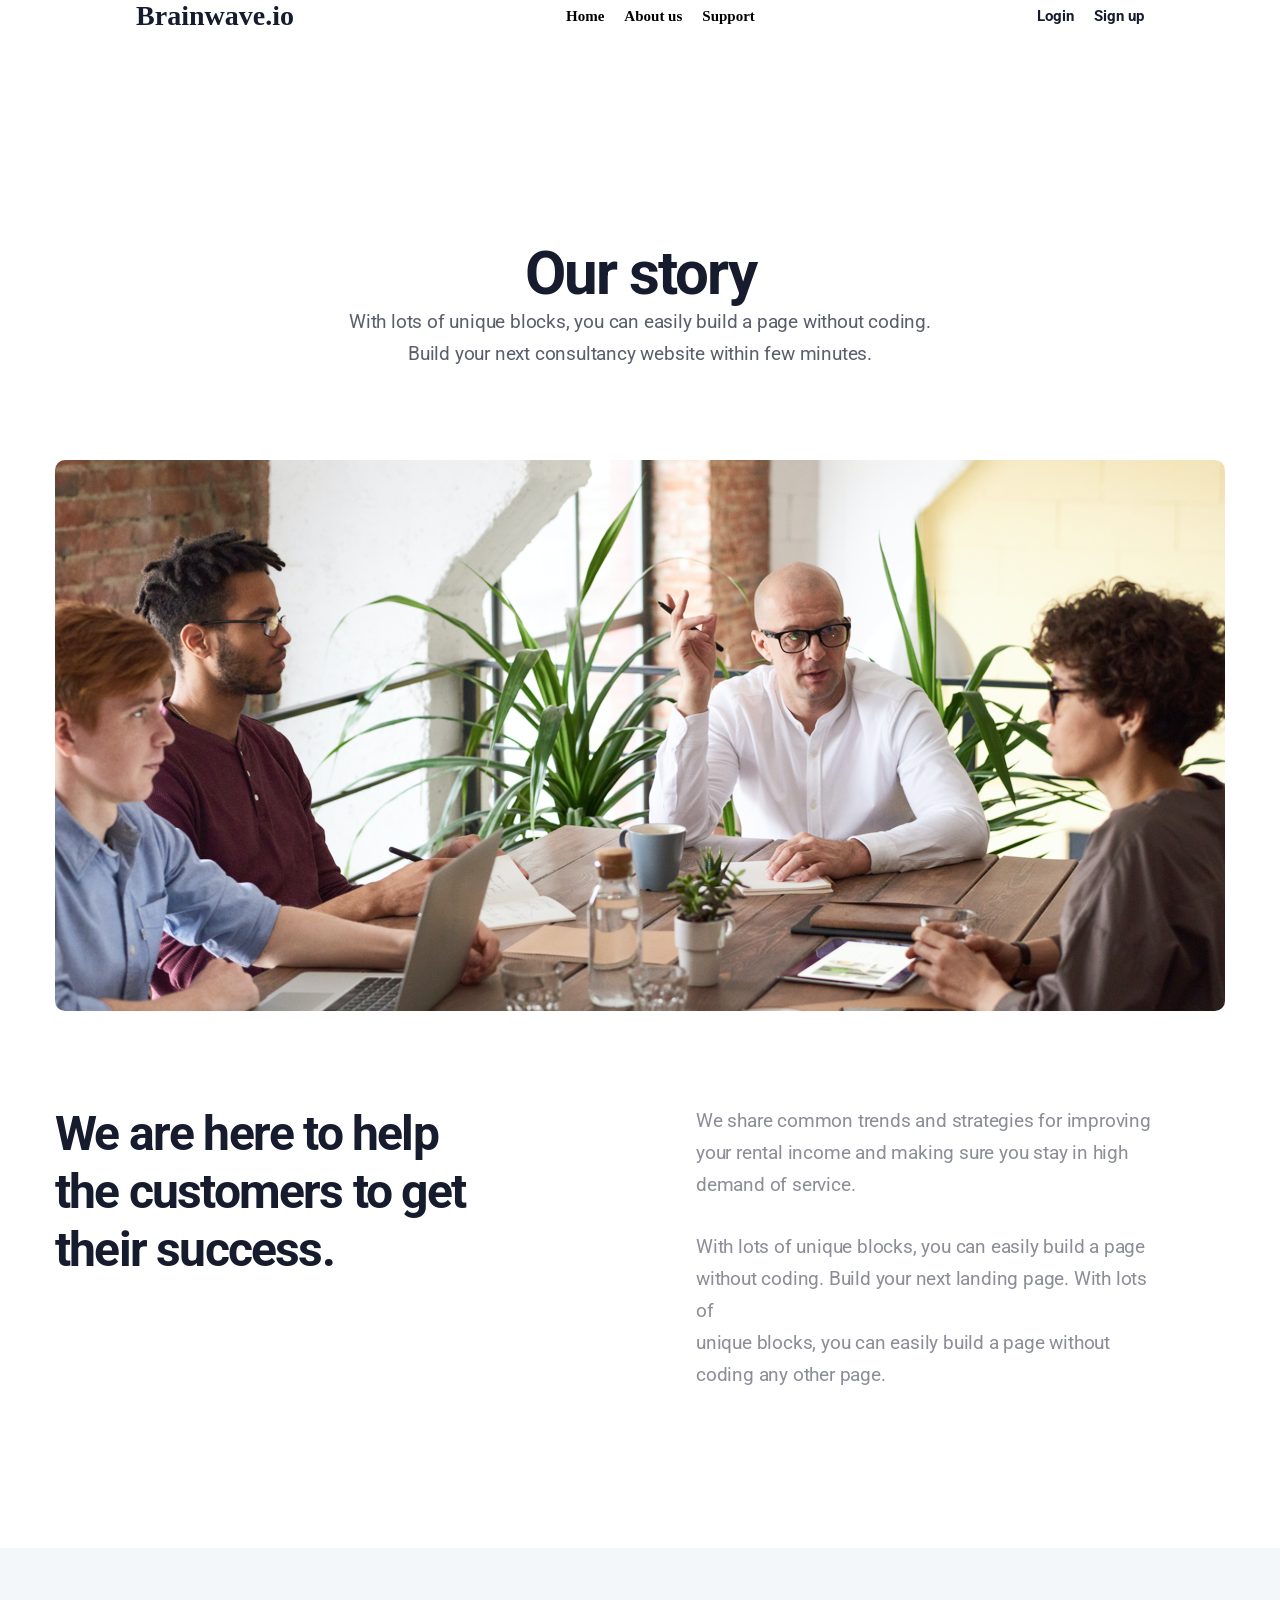
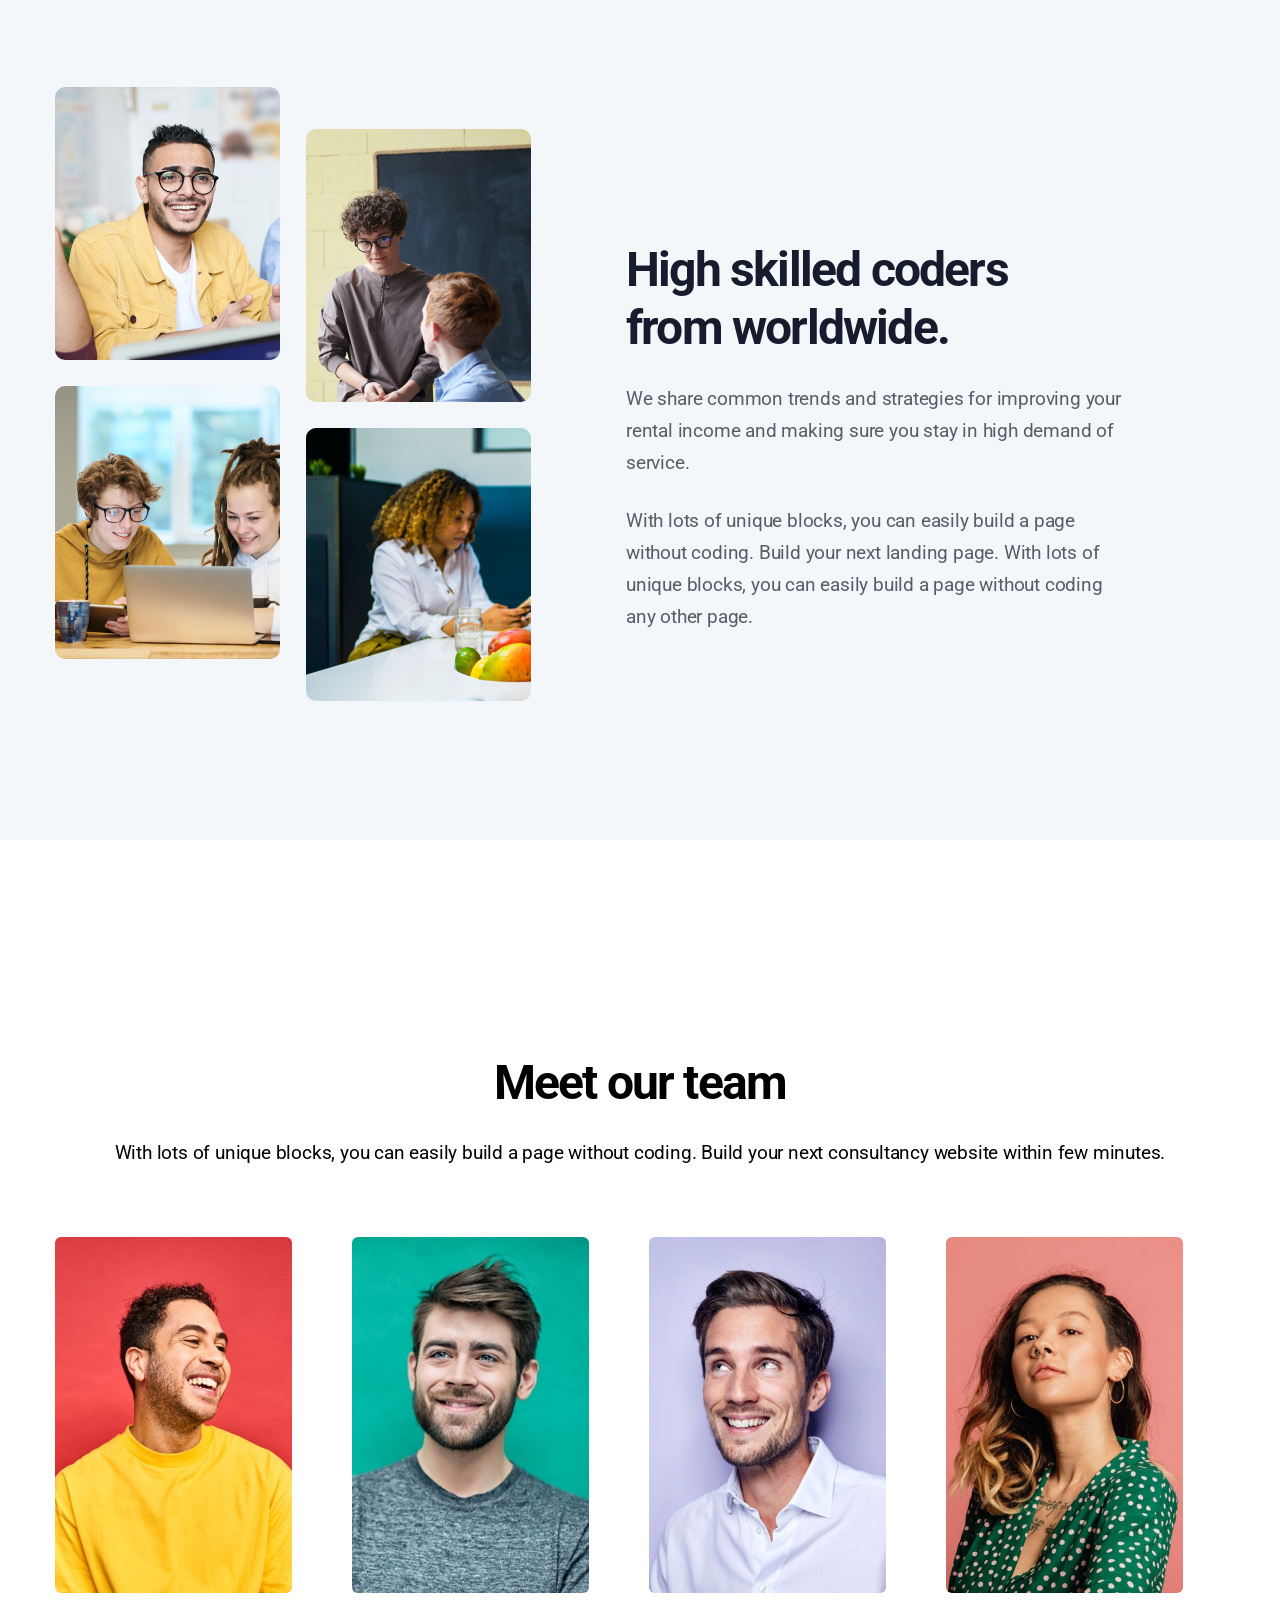
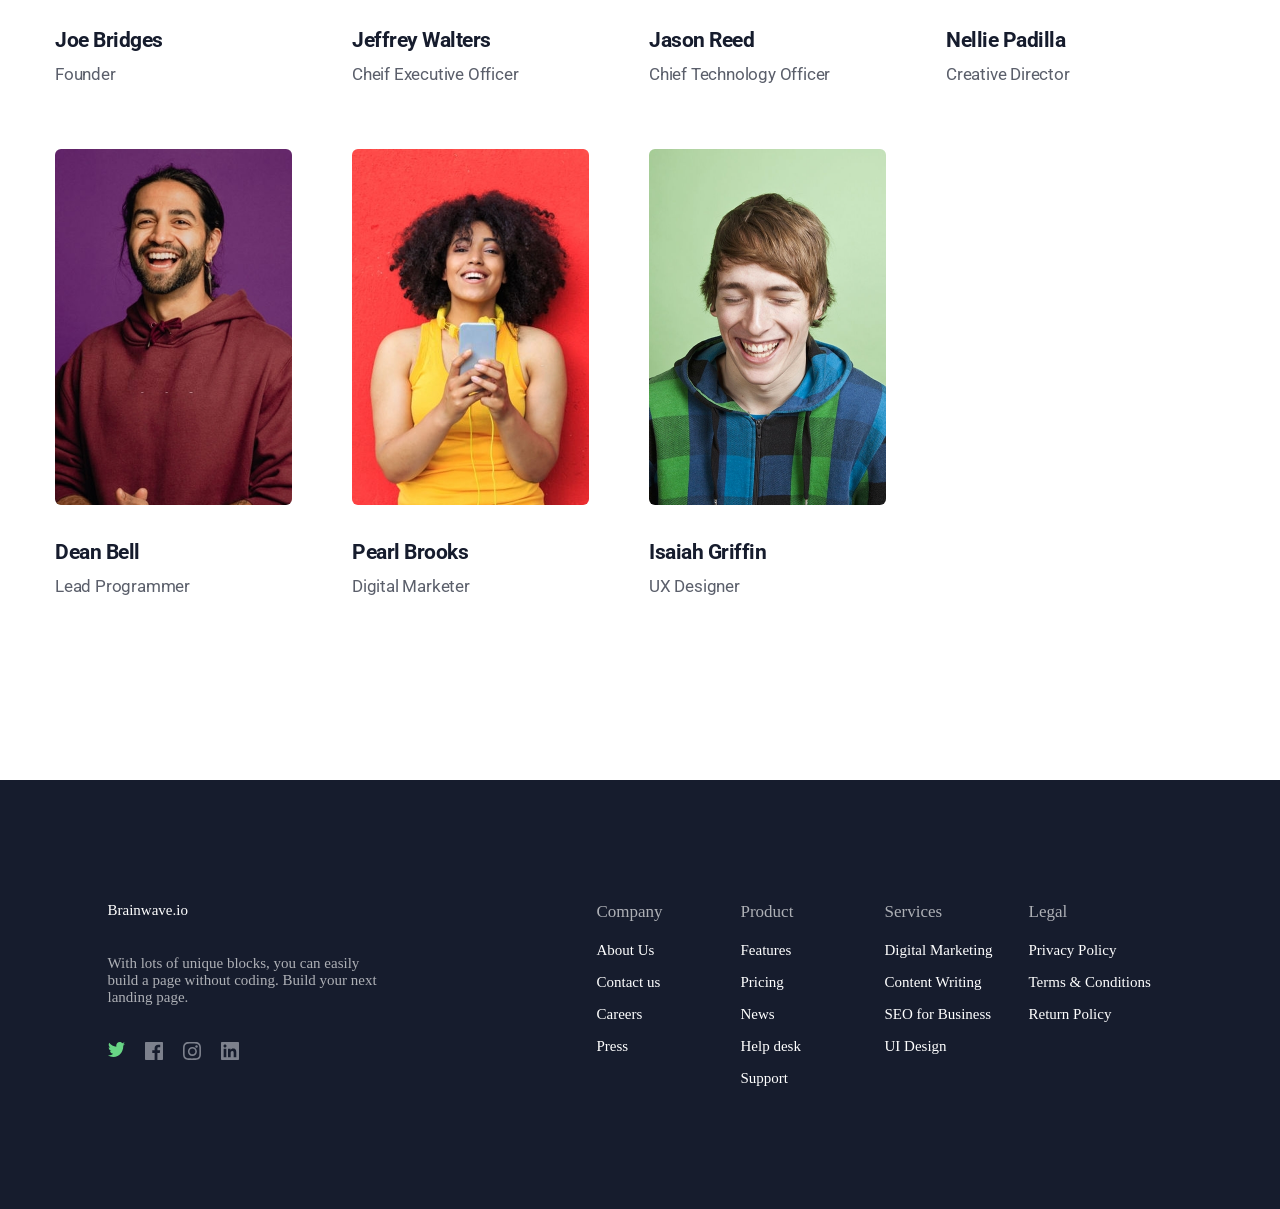
==== commit 81c8eb2f: "added footer content" ====
--- a/pages/about.html
+++ b/pages/about.html
@@ -6,6 +6,7 @@
     <meta name="viewport" content="width=device-width, initial-scale=1.0">
     <title>About page</title>
     <link rel="stylesheet" href="../assets/css/pages/header.css">
+    <link rel="stylesheet" href="../assets/css/pages/footer.css">
     <link rel="stylesheet" href="../assets/css/pages/about.css">
     <link rel="stylesheet" href="../assets/fonts/font-awesome-6.4.0-all.min.css">
     <link href="https://fonts.googleapis.com/css2?family=Roboto:ital,wght@0,100..900;1,100..900&display=swap"
@@ -175,5 +176,93 @@
     </section>
     <!--  MEET OUR TEAM SECTION END   -->
 </main>
+
+<!-- FOOTER START -->
+<footer>
+    <section class="footer-body">
+        <div class="footer-body-container">
+            <div class="footer-body-left-side">
+                <div class="footer-company-logo">
+                    <span>Brainwave.io</span>
+                </div>
+                <div class="footer-company-content">
+                    <p style="inline-size: 274px">With lots of unique blocks, you can easily build a page without
+                        coding. Build your next landing page.</p>
+                </div>
+                <nav class="footer-socials-media">
+                    <ul class="footer-socials-media-list">
+                        <li class="socials-instagram">
+                            <img src="../assets/images/footer/twitter-logo.svg" alt=""/>
+                        </li>
+                        <li class="footer-socials-instagram">
+                            <img src="../assets/images/footer/facebook-logo.svg" alt=""/>
+                        </li>
+                        <li class="footer-socials-instagram">
+                            <img src="../assets/images/footer/instagram-logo.svg" alt=""/>
+                        </li>
+                        <li class="footer-socials-instagram">
+                            <img src="../assets/images/footer/linkedin-logo.svg" alt=""/>
+                        </li>
+                    </ul>
+                </nav>
+            </div>
+            <div class="footer-body-right-side">
+                <div class="footer-body-right-nav">
+                    <div class="footer-body-title">
+                        <p>Company</p>
+                    </div>
+                    <nav class="footer-body-navigation">
+                        <ul class="footer-body-items">
+                            <li class="links-item">About Us</li>
+                            <li class="links-item">Contact us</li>
+                            <li class="links-item">Careers</li>
+                            <li class="links-item">Press</li>
+                        </ul>
+                    </nav>
+                </div>
+                <div class="footer-body-right-nav">
+                    <div class="footer-body-title">
+                        <p>Product</p>
+                    </div>
+                    <nav class="footer-body-navigation">
+                        <ul class="footer-body-items">
+                            <li class="links-item">Features</li>
+                            <li class="links-item">Pricing</li>
+                            <li class="links-item">News</li>
+                            <li class="links-item">Help desk</li>
+                            <li class="links-item">Support</li>
+                        </ul>
+                    </nav>
+                </div>
+                <div class="footer-body-right-nav">
+                    <div class="footer-body-title">
+                        <p>Services</p>
+                    </div>
+                    <nav class="footer-body-navigation">
+                        <ul class="footer-body-items">
+                            <li class="links-item">Digital Marketing</li>
+                            <li class="links-item">Content Writing</li>
+                            <li class="links-item">SEO for Business</li>
+                            <li class="links-item">UI Design</li>
+                        </ul>
+                    </nav>
+                </div>
+                <div class="footer-body-right-nav">
+                    <div class="footer-body-title">
+                        <p>Legal</p>
+                    </div>
+                    <nav class="footer-body-navigation">
+                        <ul class="footer-body-items">
+                            <li class="links-item">Privacy Policy</li>
+                            <li class="links-item">Terms & Conditions</li>
+                            <li class="links-item">Return Policy</li>
+                        </ul>
+                    </nav>
+                </div>
+            </div>
+        </div>
+    </section>
+</footer>
+<!-- FOOTER END -->
 </body>
 </html>
--- a/assets/css/pages/footer.css
+++ b/assets/css/pages/footer.css
@@ -0,0 +1,74 @@
+
+footer {
+    padding-top: 122px;
+    padding-bottom: 122px;
+    background-color: #161C2D;
+}
+
+.footer-body {
+    color: #FFFFFF;
+    font-size: 15px;
+    font-weight: 400;
+}
+
+.footer-body-title {
+    color: #ffffff;
+    opacity: 0.65;
+    font-size: 17px;
+    font-weight: 400;
+}
+
+.footer-body-title p {
+    margin: 0px 0px;
+}
+
+.footer-body-container {
+    display: flex;
+    justify-content: space-around;
+}
+
+.footer-body-left-side {
+    display: flex;
+    flex-direction: column;
+    gap: 36px;
+}
+
+.footer-company-content {
+    inline-size: 274px;
+    opacity: 0.65;
+    font-weight: 400;
+    font-size: 15px;
+}
+
+.footer-socials-media-list {
+    padding-left: 0;
+    margin-top: 0;
+    display: flex;
+    justify-content: flex-start;
+    gap: 20px;
+    list-style: none;
+}
+
+.footer-body-right-side {
+    display: flex;
+    justify-content: space-between;
+    /*gap: 100px;*/
+}
+
+.footer-body-right-nav {
+    display: flex;
+    flex-direction: column;
+    gap: 20px;
+}
+
+.footer-body-items {
+    padding-left: 0;
+    list-style: none;
+    display: flex;
+    flex-direction: column;
+    gap: 15px;
+}
+
+.links-item {
+    width: 144px;
+}
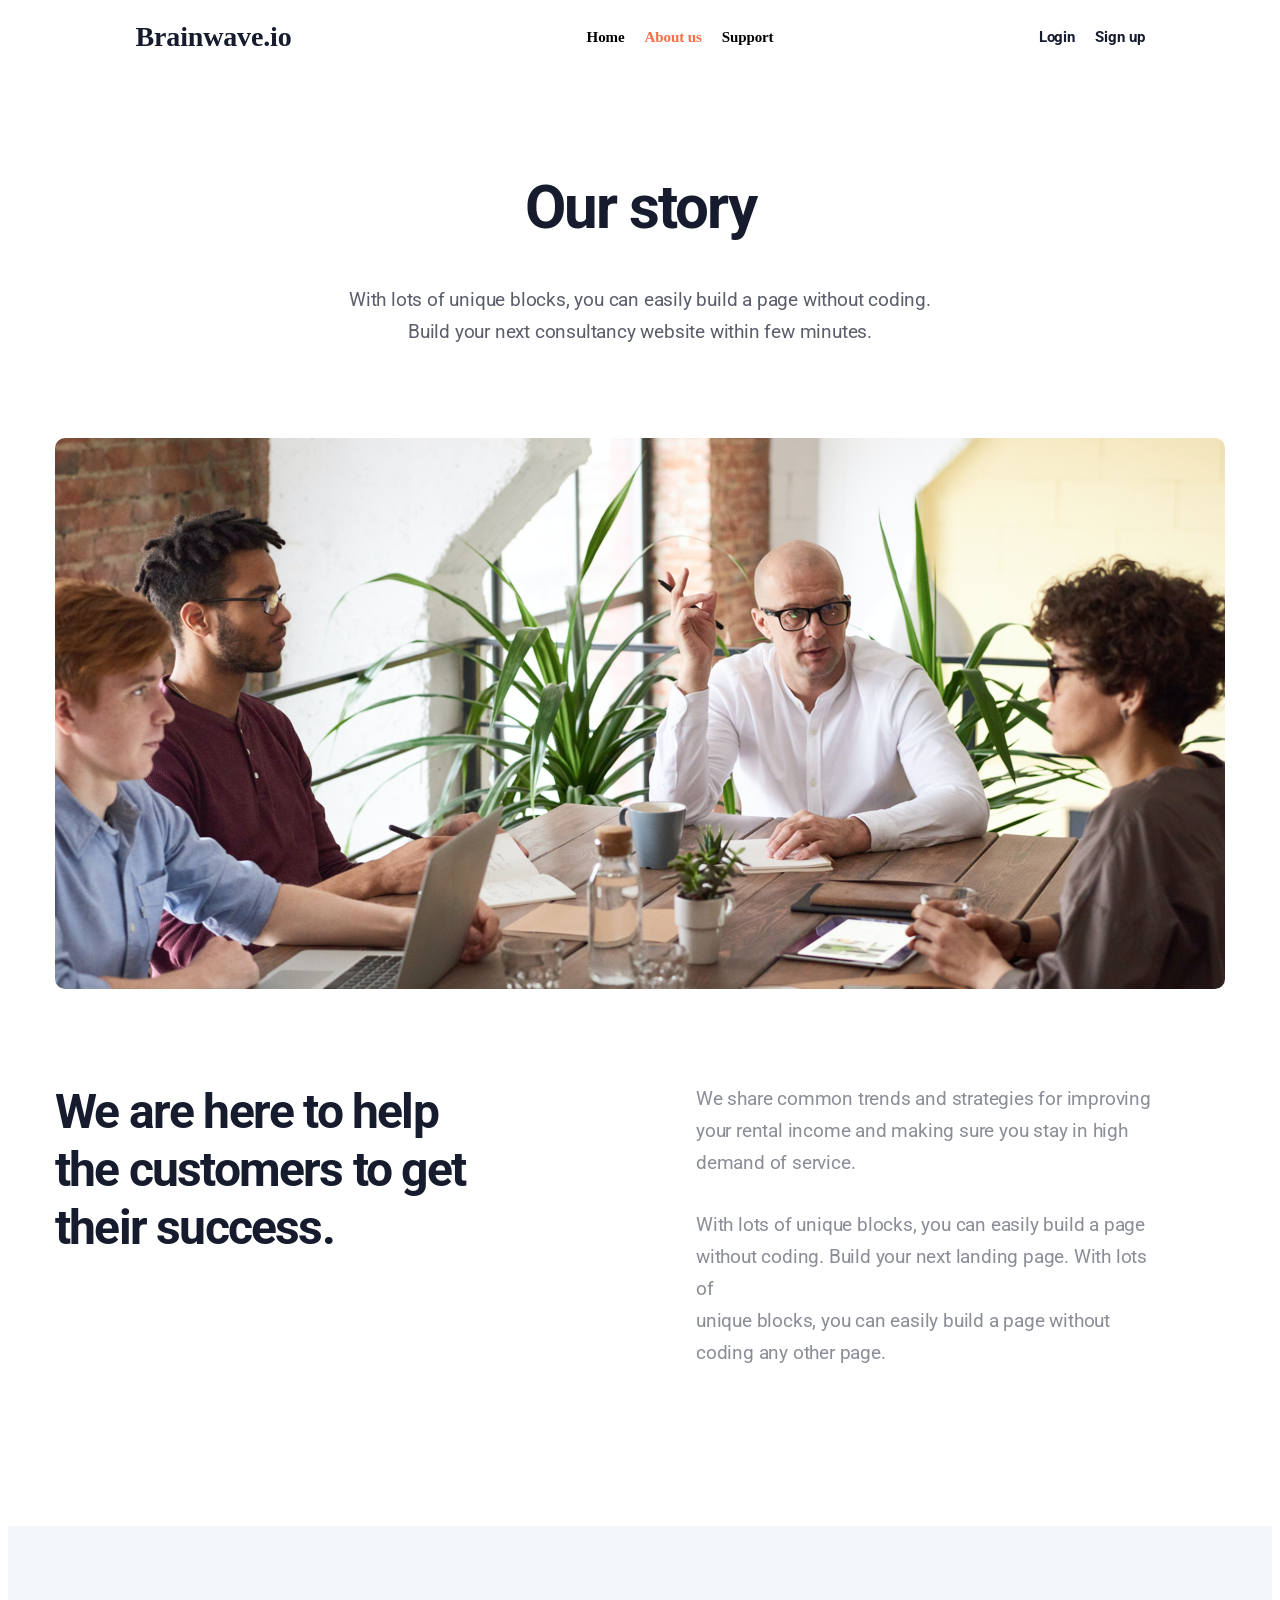
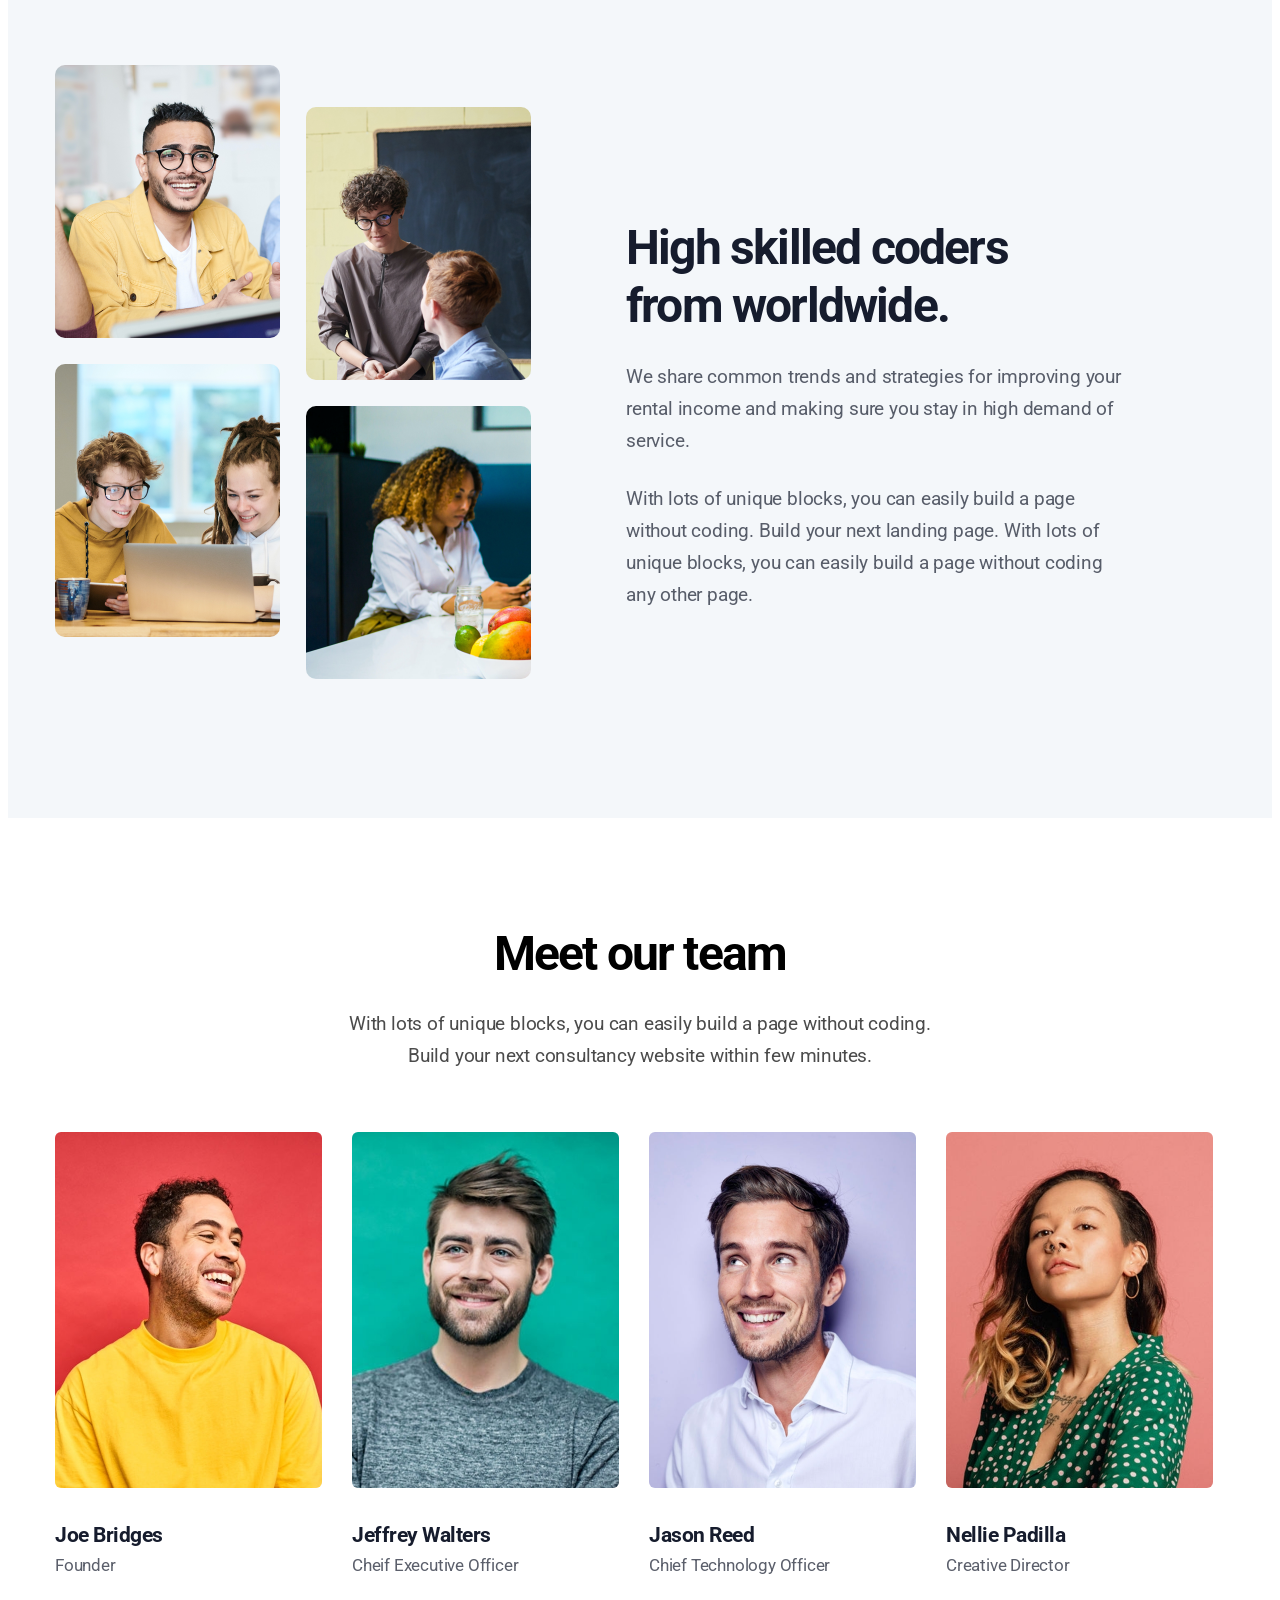
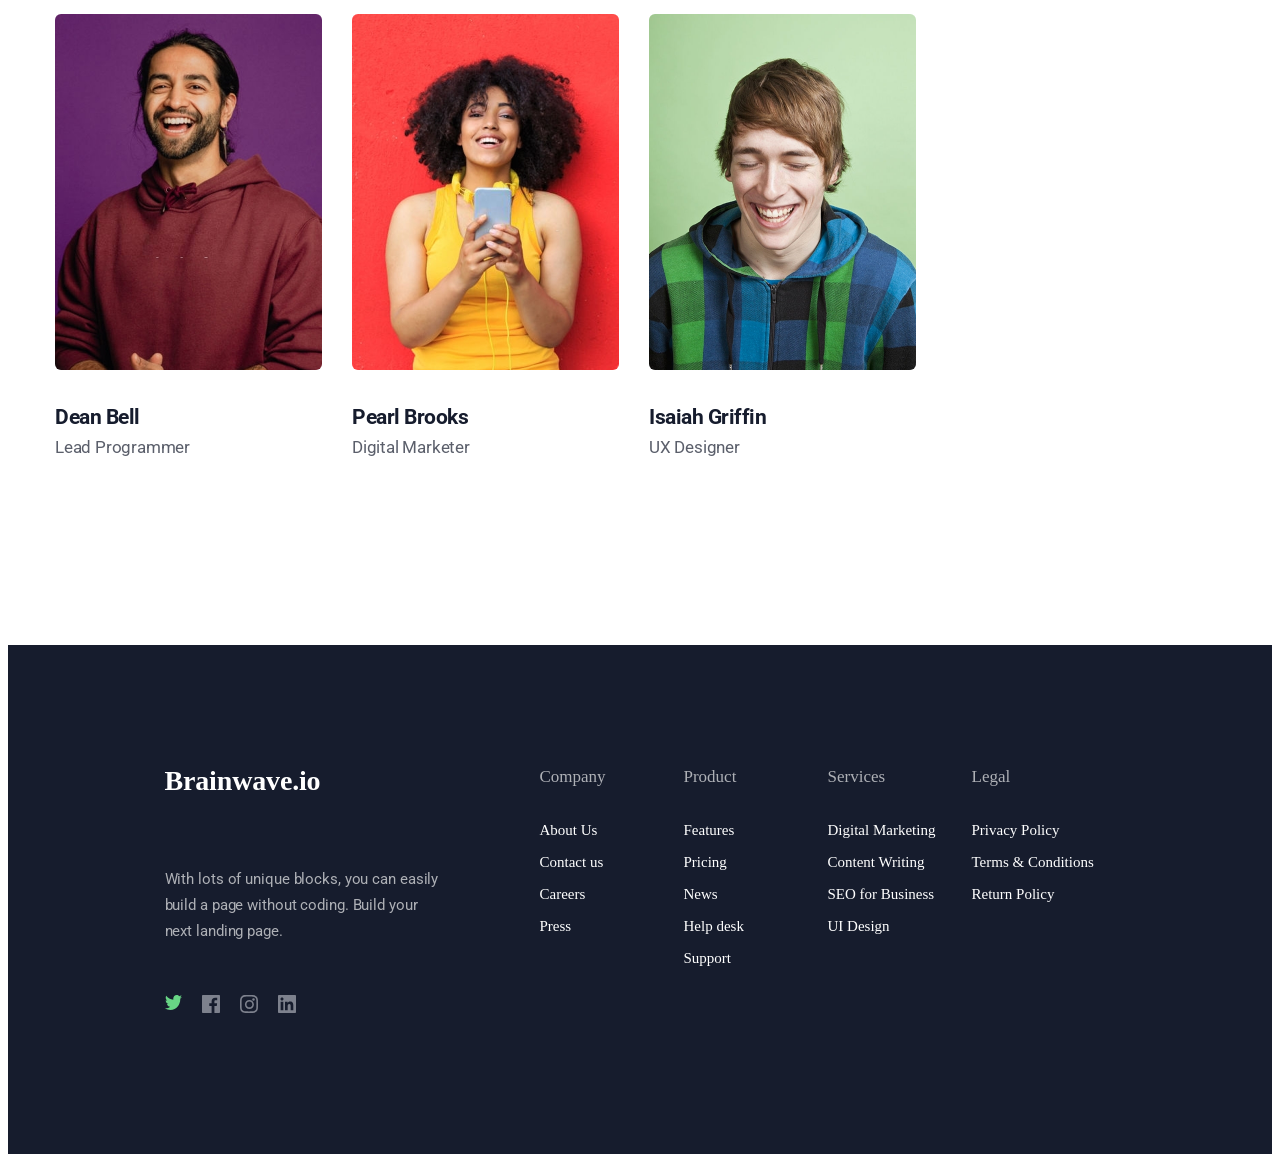
==== commit 3f0efb0f: "reviewed about page,styles" ====
--- a/pages/about.html
+++ b/pages/about.html
@@ -46,7 +46,8 @@
                     <h1 class="section-title">Our story</h1>
                     <p class="section-description">With lots of unique blocks, you can easily build a page without
                         coding.
-                        <br> Build your next consultancy website within few minutes.
+                        <br/> Build your next consultancy website within few minutes.
+                        <br/>
                     </p>
                 </div>
                 <div class="story-img">
@@ -111,12 +112,14 @@
     <section class="meet-our-team">
         <div class="container">
             <div class="meet-our-team-content">
-                <h2 class="team-content-title">Meet our team</h2>
-                <p class="team-content-description">With lots of unique blocks, you can easily build a page without
-                    coding. Build your next consultancy website within few minutes.</p>
+                <div class="meet-our-team-content-header">
+                    <p class="team-content-title">Meet our team</p>
+                    <p class="team-content-description">With lots of unique blocks, you can easily build a page without
+                        coding. Build your next consultancy website within few minutes.</p>
+                </div>
 
                 <!-- IMAGES CARD   -->
-                <div class="team-content-images-card">
+                <div class="team-content-images-cards">
                     <div class="row row-top">
                         <!-- IMAGES CARD 1   -->
                         <div class="img-card">
@@ -145,9 +148,7 @@
                             <h6>Nellie Padilla</h6>
                             <p>Creative Director</p>
                         </div>
-                    </div>
-
-                    <div class="row row-bottom">
+
                         <!-- IMAGES CARD 5  -->
                         <div class="img-card">
                             <img src="../assets/images/about/imgcard5.png" alt="">
--- a/assets/css/pages/header.css
+++ b/assets/css/pages/header.css
@@ -1,4 +1,6 @@
-
+header{
+    max-width: 1600px;
+}
 /* header container start */
 .hdr{
     display: flex;
@@ -10,11 +12,16 @@
     font-size: 28px;
     font-weight: 700;
     font-family: 'Rubik';
+    line-height: 100%;
+    letter-spacing: -0.16px;
     color: #161C2D;
 }
 .hdr-navigation .nav-items .nav-item {
     font-size: 15px;
     font-weight: 700;
+    line-height: 26px;
+    letter-spacing: -0.1px;
+    text-align: center;
 }
 .nav-items {
     display: flex;
@@ -43,15 +50,14 @@
     gap: 10px;
 }
 
-.hdr-login-signup a {
+.hdr-login-signup > a {
     list-style-type: none;
     color: black;
     text-decoration: none;
-}
-
-.hdr-login-signup > a {
-    background-color: #FFFFFF;
     color: #161C2D;
+    line-height: 26px;
+    letter-spacing: -0.1px;
+    text-align: right;
     font-size: 15px;
     font-weight: 700;
     font-family: 'Roboto';
--- a/assets/css/pages/footer.css
+++ b/assets/css/pages/footer.css
@@ -9,6 +9,15 @@
     color: #FFFFFF;
     font-size: 15px;
     font-weight: 400;
+}
+.footer-company-logo{
+    font-family: Rubik;
+    font-weight: 700;
+    font-size: 28px;
+    line-height: 100%;
+    letter-spacing: -0.16px;
+    color: #FFFFFF;
+    margin-bottom: 20px;
 }
 
 .footer-body-title {
@@ -24,7 +33,9 @@
 
 .footer-body-container {
     display: flex;
-    justify-content: space-around;
+    justify-content: center;
+    flex-wrap: wrap;
+    gap: 101px;
 }
 
 .footer-body-left-side {
@@ -38,6 +49,10 @@
     opacity: 0.65;
     font-weight: 400;
     font-size: 15px;
+    line-height: 26px;
+    letter-spacing: -0.1px;
+    font-family: 'Roboto';
+    color: #FFFFFF;
 }
 
 .footer-socials-media-list {
@@ -72,3 +87,4 @@
 .links-item {
     width: 144px;
 }
+
--- a/assets/css/pages/about.css
+++ b/assets/css/pages/about.css
@@ -1,4 +1,4 @@
-* {
+main *{
     box-sizing: border-box;
     padding: 0;
     margin: 0;
@@ -11,12 +11,15 @@
     --font-family: Roboto;
 }
 
+.nav-items .nav-item:nth-child(2) a {
+    color: #FB6D45;
+}
+
 body {
     height: auto;
 }
 
 .our-story-section {
-    margin-top: 100px;
     background-color: var(--bg-color);
     padding: 109px 0 141px 0;
 
@@ -40,6 +43,7 @@
     letter-spacing: -2px;
     text-align: center;
     color: var(--text-color);
+    margin-bottom:44px;
 
 }
 
@@ -180,28 +184,37 @@
 }
 
 .meet-our-team-content .team-content-title {
+    margin-top:0;
+    margin-bottom: 25px;
+
     font-family: Roboto;
     font-weight: 700;
     font-size: 48px;
     line-height: 58px;
     letter-spacing: -1.8px;
     text-align: center;
-    padding-top: 107px;
-    padding-bottom: 25px;
-
-
-}
-
-.meet-our-team-content .team-content-description {
+
+}
+
+.meet-our-team-content-header {
+    /*margin: 0;*/
+    display: flex;
+    flex-direction: column;
+    justify-content: center;
+    align-items: center;
+}
+
+.team-content-description {
     font-family: Roboto;
     font-weight: 400;
     font-size: 19px;
     line-height: 32px;
     letter-spacing: -0.2px;
     text-align: center;
-    padding-bottom: 68px;
-
-}
+    width: 611px;
+    opacity: 0.7;
+}
+
 
 .meet-our-team-content .team-content-images-card {
     display: flex;
@@ -215,45 +228,52 @@
     gap: 30px;
 }
 
-.row-bottom {
+.row-top {
+    display: flex;
+    gap: 30px;
     margin-top: 60px;
+    flex-wrap: wrap;
 }
 
 .img-card {
+    display: flex;
+    flex-direction: column;
     width: 267px;
     height: 452px;
-    padding-right: 30px;
     padding-bottom: 60px;
 }
 
 .img-card img {
-    width: 100%;
     height: 356px;
     border-radius: 6px;
-    display: block;
     object-fit: cover;
 }
 
 .img-card h6 {
+    padding: 0 0;
+    margin: 0 0;
+    margin-top: 31px;
     font-family: var(--font-family);
     font-weight: 700;
     font-size: 21px;
     line-height: 32px;
     letter-spacing: -0.5px;
-    padding-bottom: 4px;
-    padding-top: 31px;
+    /*padding-bottom: 4px;*/
+    /*padding-top: 31px;*/
     color: var(--text-color);
 
 
 }
 
 .img-card p {
+    padding: 0 0;
+    margin: 0 0;
     font-family: var(--font-family);
     font-weight: 400;
     font-size: 17px;
     line-height: 29px;
     letter-spacing: -0.2px;
-    padding-bottom: 4px;
+    /*padding-bottom: 4px;*/
     opacity: 70%;
     color: var(--text-color);
 }
